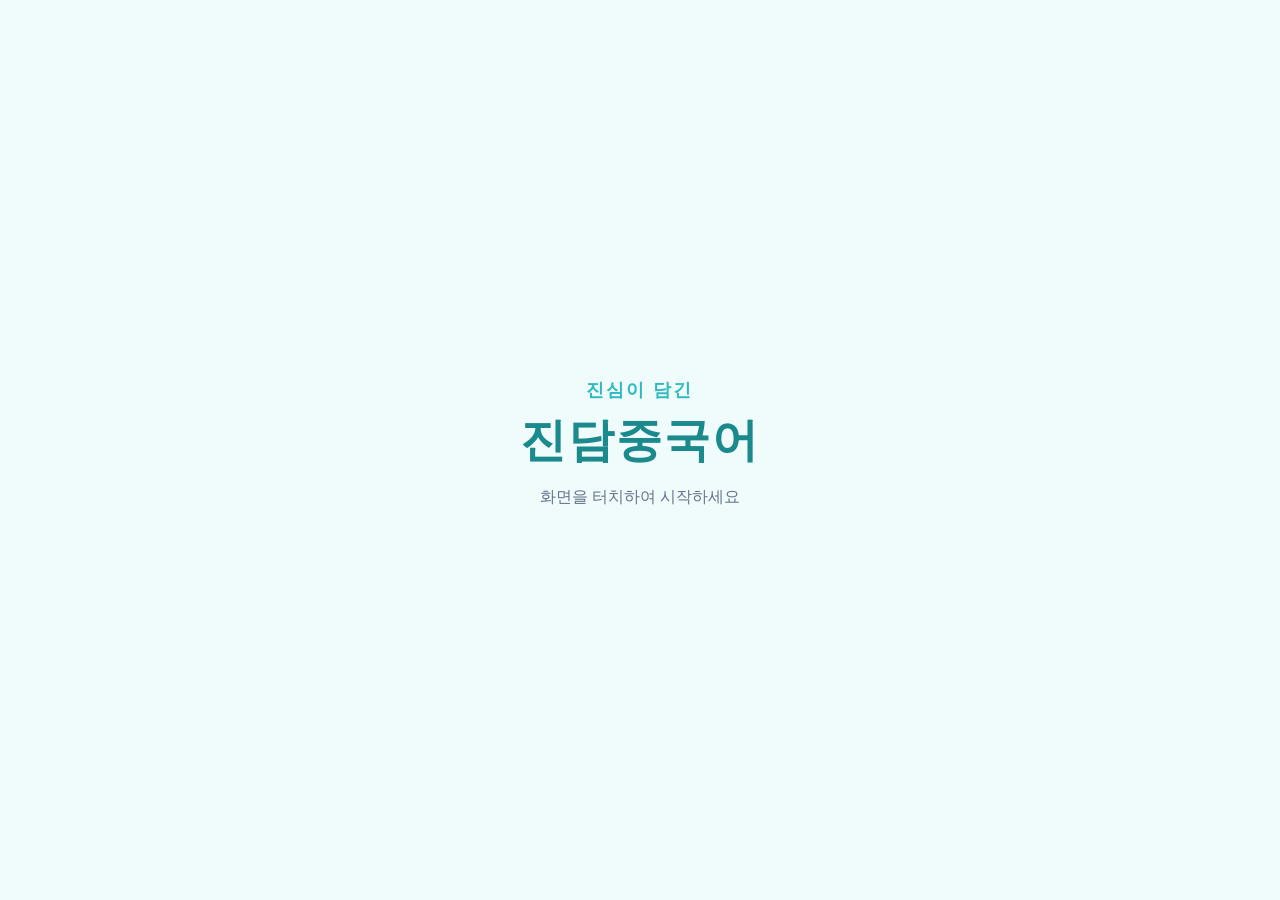
==== index.html @ cf874e17 "Update index.html" ====
<!doctype html>
<html lang="ko">
  <head>
    <meta charset="UTF-8" />
    <meta
      name="viewport"
      content="width=device-width, initial-scale=1.0, maximum-scale=1.0, user-scalable=no"
    />
    <title>진담중국어 - 중국어 덩어리 훈련 관용구</title>
    <link rel="stylesheet" href="style.css" />

    <script>
      (function () {
        const userAgent = navigator.userAgent.toLowerCase();
        if (
          userAgent.indexOf('kakaotalk') > -1 &&
          userAgent.indexOf('android') > -1
        ) {
          location.href =
            'kakaotalk://web/openExternal?url=' +
            encodeURIComponent(window.location.href);
        }
      })();
    </script>
  </head>
  <body>
    <audio id="bgm-lobby" src="lobby.mp3" loop></audio>

    <div id="popup-overlay" class="hidden"></div>

    <!-- 1. 기존 인트로 팝업 -->
    <div id="popup-intro" class="popup hidden">
      <div id="intro-page-1" class="popup-page active">
        <h2>👋 환영합니다!</h2>
        <div class="intro-scroll-content">
          <p>
            이 게임은 중국어를 더 쉽고 자연스럽게 말할 수 있도록 만들었습니다.
          </p>
          <p>
            <strong>'중국어 덩어리훈련'</strong>은 어순이 곧 어법인 중국어를
            덩어리째 익혀, 문장이 입에서 자연스럽게 나오도록 설계된 훈련입니다.
          </p>

          <h3 class="intro-sub">🎯 목표</h3>
          <p><strong>"중국어가 입에서 툭! 튀어나오게 만들기."</strong></p>
          <p>
            게임을 할 때는 버튼을 누를 때마다
            <strong>반드시 소리 내어 말해 주세요.</strong><br />눈으로만 보는
            것보다 직접 말할 때 효과가 훨씬 커집니다.
          </p>

          <h3 class="intro-sub">📅 추천 학습법</h3>
          <p>하루 10문장<br />10일 동안 총 100문장 반복 훈련</p>
          <p>
            단어가 아니라 덩어리로,<br />공부가 아니라 반복으로,<br />중국어가
            입에서 툭! 나옵니다.
          </p>

          <h3 class="intro-sub">💡 더 효과적으로 활용하려면</h3>
          <p>
            먼저 훈련 영상이나 훈련서로 학습한 뒤, 이 게임으로 반복 복습하면
            학습 효과가 더욱 높아집니다.
          </p>

          <div class="credits">
            🎥 훈련 영상 : 유튜브 〈중툭튀, 진담〉<br />
            📘 교재 : 덩어리로 중국어문장 만들기 훈련 조동사<br /><br />
            🌟 제작 : 진담중국어 전진아<br />
            🌟 개발 : Dukimi
          </div>
        </div>
        <div class="popup-actions-row">
          <span class="page-indicator">1 / 2</span>
          <button id="btn-next-intro" class="primary-btn small-btn">
            다음 ▶
          </button>
        </div>
      </div>

      <div id="intro-page-2" class="popup-page hidden">
        <h2>📢 업데이트 안내</h2>
        <div class="intro-scroll-content">
          <h3 class="intro-sub">✅ 녹음 기능이 추가되었습니다!</h3>
          <p>문장을 따라 말하고 직접 녹음하며 발음을 확인해 보세요.</p>

          <h3 class="intro-sub">📱 안드로이드(삼성) 기기 이용 안내</h3>
          <p>
            일부 안드로이드(삼성) 기기에서는 처음 재생되는 원어민 음성이
            일시적으로 느리게 들릴 수 있습니다.
          </p>
          <p>
            이는 기기에서 음성 엔진을 처음 불러오는 과정으로, 한두 번 재생한
            이후에는 정상 속도로 재생됩니다.<br />안심하고 계속 이용해 주세요.
            😊
          </p>

          <p class="closing-remark">
            즐거운 훈련 되세요! 💪<br />오늘도 중국어가 입에서 '툭!'
          </p>
        </div>
        <div class="popup-actions-row">
          <button id="btn-prev-intro" class="text-btn">◀ 이전</button>
          <span class="page-indicator">2 / 2</span>
          <button id="btn-close-intro" class="primary-btn small-btn">
            다음 ▶
          </button>
        </div>
      </div>
    </div>

    <!-- 1.5. 추가된 삼성 브라우저 경고 팝업 (테마 자동 맞춤형) -->
    <div id="popup-warning" class="popup hidden">
      <h2 style="color: var(--main-dark); margin-bottom: 20px">
        ⚠️ 삼성 갤럭시 필독!
      </h2>
      <div
        style="
          text-align: left;
          line-height: 1.6;
          color: var(--text-color);
          margin-bottom: 25px;
        "
      >
        <p style="margin-bottom: 15px">
          <strong>삼성 인터넷 브라우저</strong>로 접속 시 원어민 음성이
          한국어처럼 어색하게 들리는 현상이 있습니다.
        </p>
        <div
          style="
            background: var(--slot-bg);
            padding: 15px;
            border-radius: 10px;
            border: 2px dashed var(--main-color);
          "
        >
          <p style="margin: 0; color: var(--main-dark); font-weight: bold">
            💡 링크를 복사하여 구글 크롬(Chrome) 앱으로 열어주시면 맑고 깨끗한
            중국어 원어민 발음으로 바로 학습하실 수 있습니다! 😊
          </p>
                    <p style="margin: 0; color: var(--main-dark); font-weight: bold">
            💡 설정 -> 애플리케이션 -> 앱목록에서 Chrome을 찾아 클릭 -> 기본
            브라우저 앱 클릭 -> Chrome을 선택! 😊
          </p>
        </div>
      </div>
      <button id="btn-close-warning" class="primary-btn" style="width: 100%">
        확인하고 시작하기
      </button>
    </div>

    <div id="popup-success" class="popup hidden">
      <h2 class="success-title">정답입니다! 🎉</h2>
      <div class="completed-sentence-box">
        <p id="success-korean"></p>
        <p id="success-chinese"></p>
      </div>

      <div class="recorder-box">
        <p class="recorder-guide">
          마이크 버튼을 눌러 내 발음을 녹음해 보세요! (선택)
        </p>
        <div class="voice-btns">
          <button id="btn-record-voice" class="btn-voice">🎙️ 녹음하기</button>
          <button id="btn-play-my-voice" class="btn-voice" disabled>
            🎧 내 발음
          </button>
          <button id="btn-play-tts" class="btn-voice">🔊 원어민</button>
        </div>
      </div>

      <div class="popup-actions">
        <button id="btn-next-sentence" class="primary-btn">다음 문장</button>
      </div>
    </div>

    <div id="popup-review" class="popup hidden">
      <h2>오늘의 복습 📚</h2>
      <p class="subtitle">틀렸던 문장은 붉은색으로 표시됩니다.</p>
      <div id="review-list" class="review-container"></div>
      <button id="btn-return-lobby" class="primary-btn mt-20">
        로비로 돌아가기
      </button>
    </div>

    <div id="app">
      <section id="screen-intro" class="screen active">
        <div class="intro-content">
          <p class="pre-title">진심이 담긴</p>
          <h1 class="logo-title">진담중국어</h1>
          <p class="subtitle">화면을 터치하여 시작하세요</p>
        </div>
      </section>

      <section id="screen-lobby" class="screen">
        <div id="day-buttons" class="grid-container"></div>
      </section>

      <section id="screen-game" class="screen">
        <div class="top-nav">
          <button id="btn-ingame-lobby" class="text-btn">⬅ 로비로</button>
          <div class="timer-box">
            <span class="timer-icon">⏱️</span>
            <span id="timer">30</span>
          </div>
        </div>

        <div class="game-header">
          <div class="status-bar">
            <span id="level-indicator" class="badge">Level 1</span>
          </div>
          <div class="korean-box">
            <h2 id="korean-sentence">한국어 문장</h2>
          </div>
        </div>

        <div class="game-board">
          <div id="answer-slots" class="slots-container"></div>
        </div>

        <div class="game-controls">
          <div id="word-bank" class="words-container"></div>
        </div>
      </section>
    </div>

    <script src="data.js"></script>
    <script src="script.js"></script>
  </body>
</html>
---- style.css ----
/* --- 변수 설정 (관용구 시안/민트 블루 테마) --- */
:root {
  --main-color: #57d6d9; /* 메인 시안/민트 블루 */
  --main-dark: #1b8a8c; /* 글씨 가독성을 위한 짙은 청록색 */
  --bg-color: #f0fbfb; /* 아주 연한 민트빛 배경 */
  --text-color: #1e293b; /* 진한 슬레이트 그레이 */
  --card-bg: #ffffff; /* 카드 배경은 깔끔한 화이트 */
  --slot-bg: #d8f4f5; /* 빈 슬롯은 연한 시안색 */
}

* {
  box-sizing: border-box;
  margin: 0;
  padding: 0;
  font-family:
    'Pretendard',
    -apple-system,
    sans-serif;
  user-select: none;
  -webkit-tap-highlight-color: transparent;
}
body,
html {
  width: 100%;
  height: 100dvh;
  overflow: hidden;
  background-color: var(--bg-color);
  color: var(--text-color);
}
#app {
  width: 100%;
  height: 100%;
  position: relative;
}
.screen {
  display: none;
  width: 100%;
  height: 100%;
  flex-direction: column;
  align-items: center;
  justify-content: center;
}
.screen.active {
  display: flex;
}
.hidden {
  display: none !important;
}
.mt-20 {
  margin-top: 20px;
}

.logo-title {
  font-size: 46px;
  color: var(--main-dark);
  margin-bottom: 15px;
  letter-spacing: 2px;
  font-weight: 900;
}
.subtitle {
  color: #64748b;
  font-size: 16px;
  margin-bottom: 15px;
}
.primary-btn {
  padding: 14px 30px;
  font-size: 18px;
  background-color: var(--main-color);
  color: #fff;
  border: none;
  border-radius: 30px;
  font-weight: bold;
  box-shadow: 0 4px 10px rgba(87, 214, 217, 0.4); /* 그림자를 메인 색상(RGB: 87, 214, 217)에 맞춤 */
  cursor: pointer;
}

/* --- 팝업 --- */
#popup-overlay {
  position: fixed;
  top: 0;
  left: 0;
  width: 100%;
  height: 100%;
  background: rgba(0, 0, 0, 0.5);
  z-index: 100;
}
.popup {
  position: fixed;
  top: 50%;
  left: 50%;
  transform: translate(-50%, -50%);
  background: #fff;
  padding: 25px;
  border-radius: 20px;
  z-index: 101;
  text-align: center;
  width: 92%;
  max-width: 400px;
  box-shadow: 0 10px 30px rgba(0, 0, 0, 0.2);
}
.popup h2 {
  margin-bottom: 15px;
  color: var(--main-dark);
}
.popup p {
  font-size: 15px;
  line-height: 1.5;
  color: #475569;
}
.success-title {
  color: #0ea5e9 !important; /* 성공 팝업 타이틀을 맑은 청록색으로 */
}

/* 성공 팝업 내 문장 박스 */
.completed-sentence-box {
  background: var(--bg-color);
  padding: 15px;
  border-radius: 12px;
  margin: 15px 0;
}
#success-korean {
  font-size: 16px;
  color: #475569;
  margin-bottom: 8px;
  font-weight: bold;
}
#success-chinese {
  font-size: 26px;
  font-weight: 800;
  color: var(--text-color);
}

/* 녹음 버튼 영역 */
.recorder-box {
  margin-top: 15px;
  padding: 12px;
  background: #e0f7f8; /* 연한 시안색 */
  border-radius: 12px;
}
.recorder-guide {
  font-size: 12px !important;
  color: #64748b !important;
  margin-bottom: 10px;
}
/* --- 녹음 버튼 영역 모바일 핏 최적화 --- */
.voice-btns {
  display: flex;
  justify-content: center;
  gap: 8px;
  flex-wrap: wrap;
}

.btn-voice {
  padding: 8px 5px;
  font-size: 13px;
  font-weight: bold;
  border-radius: 20px;
  border: 2px solid var(--main-color);
  background: white;
  color: var(--text-color);
  cursor: pointer;
  transition: all 0.2s;
  white-space: nowrap;
  flex: 1 1 auto;
}

.btn-voice:disabled {
  opacity: 0.4;
  border-color: #cbd5e1;
  cursor: not-allowed;
}

.btn-voice.recording {
  background-color: #ef4444; /* 녹음 중 강조는 붉은색 유지 */
  color: white;
  border-color: #ef4444;
  animation: pulse 1s infinite;
}

/* --- 다음 문장 버튼 여백 띄우기 --- */
.popup-actions {
  margin-top: 25px;
  display: flex;
  justify-content: center;
}

/* 복습 리스트 (틀린 문제 강조 및 폰트 차별화) */
.review-container {
  max-height: 45vh;
  overflow-y: auto;
  text-align: left;
  margin: 15px 0;
  padding-right: 5px;
}
.review-item {
  background: var(--bg-color);
  padding: 15px;
  border-radius: 10px;
  margin-bottom: 10px;
  display: flex;
  justify-content: space-between;
  align-items: center;
  border: 2px solid transparent;
}
.review-item.mistake-highlight {
  border-color: #ef4444;
  background: #fef2f2;
} /* 틀린 문장 강조는 붉은색 유지 */
.review-text {
  flex: 1;
  padding-right: 10px;
}
.review-text .r-korean {
  font-size: 18px;
  color: #0f172a;
  font-weight: 800;
  margin-bottom: 6px;
}
.review-text .r-chinese {
  font-size: 16px;
  font-weight: 600;
  color: #64748b;
}
.icon-btn {
  width: 40px;
  height: 40px;
  font-size: 18px;
  background-color: var(--card-bg);
  border: 2px solid var(--main-color);
  border-radius: 50%;
  cursor: pointer;
  display: flex;
  align-items: center;
  justify-content: center;
}

/* --- 게임 UI --- */
.intro-content {
  text-align: center;
  animation: bounce-soft 2s infinite;
}
.grid-container {
  display: grid;
  grid-template-columns: repeat(2, 1fr);
  gap: 15px;
  width: 85%;
  max-width: 400px;
}
.grid-container button {
  padding: 18px 10px;
  font-size: 18px;
  border: 2px solid var(--main-color);
  border-radius: 12px;
  background-color: var(--card-bg);
  color: var(--main-dark);
  font-weight: 800;
  cursor: pointer;
}

#screen-game {
  padding: 20px;
  justify-content: flex-start;
}
/* 마지막 문장(보스) 강조 효과 (긴장감을 위해 붉은 톤 유지) */
#screen-game.is-final {
  background-color: #fef2f2;
}
#screen-game.is-final .korean-box {
  border-color: #ef4444;
  background-color: #fef2f2;
}
#screen-game.is-final #korean-sentence {
  color: #dc2626;
}

.top-nav {
  width: 100%;
  max-width: 500px;
  display: flex;
  justify-content: space-between;
  align-items: center;
  margin-bottom: 20px;
}
.text-btn {
  background: none;
  border: none;
  font-size: 16px;
  font-weight: bold;
  color: #64748b;
  text-decoration: underline;
  cursor: pointer;
}
.timer-box {
  font-size: 20px;
  font-weight: 900;
  color: #ef4444; /* 타이머는 눈에 띄게 붉은색 유지 */
  display: flex;
  align-items: center;
  gap: 5px;
}

.game-header {
  width: 100%;
  max-width: 500px;
  text-align: center;
  margin-bottom: 20px;
}
.status-bar {
  display: flex;
  justify-content: center;
  margin-bottom: 15px;
}
.badge {
  background-color: var(--main-color);
  color: #fff;
  padding: 6px 14px;
  border-radius: 20px;
  font-size: 14px;
  font-weight: 800;
}
.korean-box {
  background-color: var(--card-bg);
  border: 2px solid var(--main-color);
  border-radius: 16px;
  padding: 20px;
  box-shadow: 0 4px 10px rgba(87, 214, 217, 0.15); /* 그림자 톤 변경 */
  min-height: 80px;
  display: flex;
  align-items: center;
  justify-content: center;
}
#korean-sentence {
  font-size: 20px;
  font-weight: 700;
  line-height: 1.4;
  word-break: keep-all;
}

.game-board,
.game-controls {
  width: 100%;
  max-width: 500px;
}
.slots-container {
  display: flex;
  flex-wrap: wrap;
  gap: 8px;
  justify-content: center;
  min-height: 120px;
  padding: 20px;
  background: var(--slot-bg);
  border-radius: 16px;
  margin-bottom: 30px;
  border: 2px dashed #90e0e2; /* 점선도 부드러운 시안 톤으로 */
}
.words-container {
  display: flex;
  flex-wrap: wrap;
  gap: 12px;
  justify-content: center;
}
.word-card {
  display: flex;
  flex-direction: column;
  align-items: center;
  justify-content: center;
  padding: 10px 18px;
  background-color: var(--card-bg);
  border: 2px solid var(--main-color);
  border-radius: 12px;
  box-shadow: 0 4px 8px rgba(87, 214, 217, 0.2); /* 그림자 톤 변경 */
  cursor: pointer;
  transition: transform 0.1s;
  min-width: 70px;
}
.word-card:active {
  transform: scale(0.92);
}
.word-card.hidden {
  opacity: 0;
  pointer-events: none;
}
.word-card .pinyin {
  font-size: 14px;
  color: #64748b;
  margin-bottom: 4px;
  font-weight: 500;
}
.word-card .hanzi {
  font-size: 32px;
  color: var(--text-color);
  font-weight: 800;
}

/* 애니메이션 */
.shake-screen {
  animation: shake-hard 0.4s ease-in-out;
}
@keyframes shake-hard {
  0%,
  100% {
    transform: translateX(0);
  }
  20%,
  60% {
    transform: translateX(-10px);
  }
  40%,
  80% {
    transform: translateX(10px);
  }
}
@keyframes bounce-soft {
  0%,
  100% {
    transform: translateY(0);
  }
  50% {
    transform: translateY(-10px);
  }
}
@keyframes pulse {
  0% {
    opacity: 1;
  }
  50% {
    opacity: 0.6;
  }
  100% {
    opacity: 1;
  }
}

/* --- 인트로 로고 디자인 --- */
.pre-title {
  color: #2fbabf; /* 시안색보다 살짝 짙어서 눈에 잘 띄는 예쁜 청록색 */
  font-size: 18px;
  margin-bottom: 8px;
  font-weight: 600;
  letter-spacing: 2px;
}

/* --- 팝업 페이징 및 내용 레이아웃 --- */
.popup-page {
  display: none;
  flex-direction: column;
  height: 100%;
}
.popup-page.active {
  display: flex;
}

.intro-scroll-content {
  max-height: 55vh;
  overflow-y: auto;
  text-align: left;
  margin-bottom: 15px;
  padding-right: 8px;
  font-size: 15px;
  line-height: 1.6;
  color: #334155;
}
.intro-scroll-content p {
  margin-bottom: 12px;
}

.intro-sub {
  font-size: 17px;
  color: var(--main-dark);
  margin: 18px 0 8px 0;
  font-weight: 800;
}

.credits {
  background: var(--bg-color);
  padding: 12px;
  border-radius: 8px;
  font-size: 13px;
  line-height: 1.5;
  margin-top: 15px;
  border: 1px dashed var(--main-color);
}

.closing-remark {
  text-align: center;
  font-weight: bold;
  color: var(--main-dark);
  margin-top: 30px;
  font-size: 18px;
}

/* 팝업 하단 내비게이션 바 */
.popup-actions-row {
  display: flex;
  justify-content: space-between;
  align-items: center;
  margin-top: auto;
  padding-top: 15px;
  border-top: 1px solid #e2e8f0;
}
.page-indicator {
  font-size: 14px;
  color: #64748b;
  font-weight: bold;
  flex: 1;
  text-align: center;
}
.small-btn {
  padding: 10px 20px;
  font-size: 16px;
  margin: 0;
}
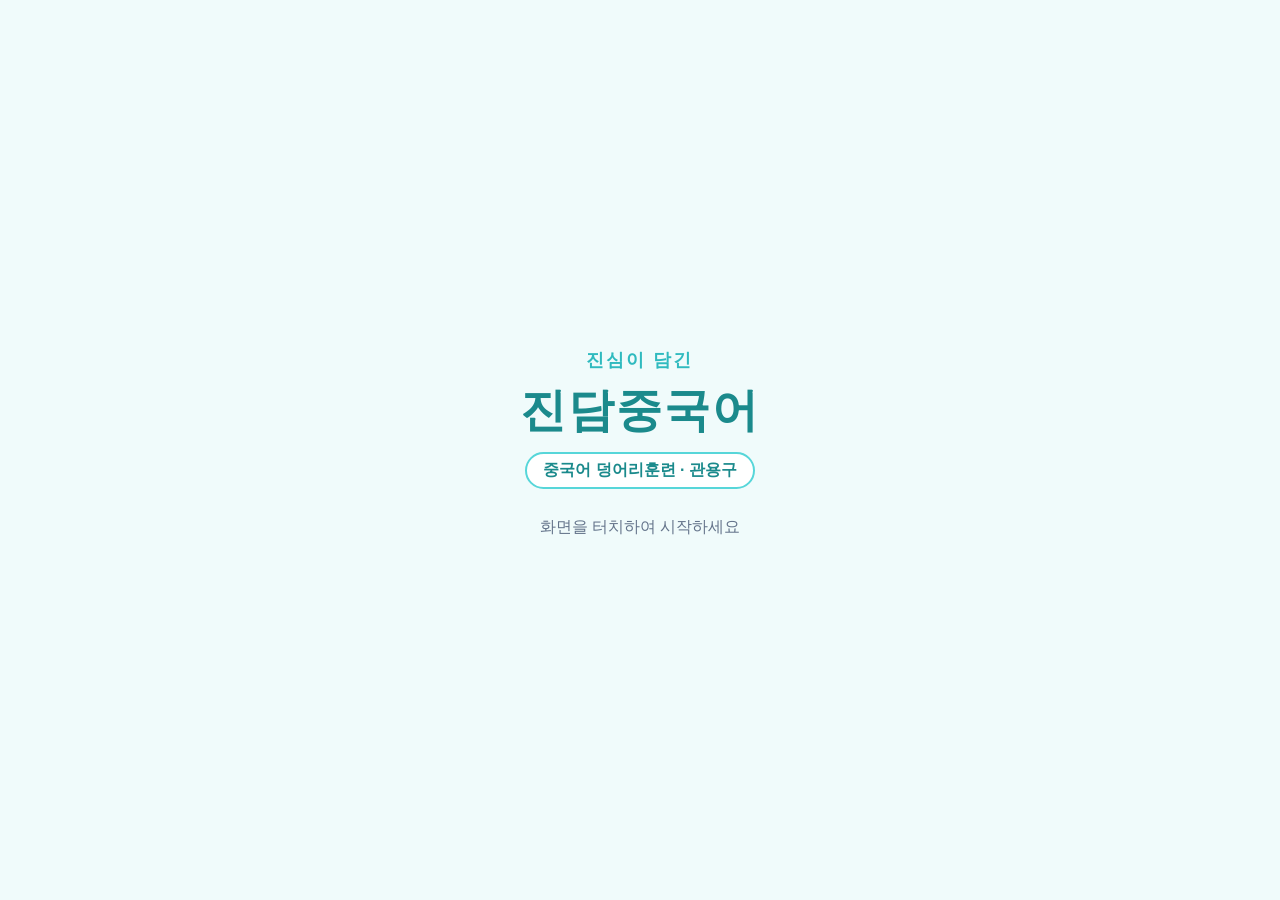
==== commit 9b019c82: "Add files via upload" ====
--- a/index.html
+++ b/index.html
@@ -4,18 +4,17 @@
     <meta charset="UTF-8" />
     <meta
       name="viewport"
-      content="width=device-width, initial-scale=1.0, maximum-scale=1.0, user-scalable=no"
+      content="width=device-width, initial-scale=1.0, maximum-scale=1.0, user-scalable=no, viewport-fit=cover"
     />
+    <meta name="theme-color" content="#57d6d9" />
     <title>진담중국어 - 중국어 덩어리 훈련 관용구</title>
     <link rel="stylesheet" href="style.css" />
 
     <script>
+      // 안드로이드 카카오톡 인앱 브라우저 → 외부 브라우저로 열기
       (function () {
-        const userAgent = navigator.userAgent.toLowerCase();
-        if (
-          userAgent.indexOf('kakaotalk') > -1 &&
-          userAgent.indexOf('android') > -1
-        ) {
+        const ua = navigator.userAgent.toLowerCase();
+        if (ua.indexOf('kakaotalk') > -1 && ua.indexOf('android') > -1) {
           location.href =
             'kakaotalk://web/openExternal?url=' +
             encodeURIComponent(window.location.href);
@@ -24,11 +23,11 @@
     </script>
   </head>
   <body>
-    <audio id="bgm-lobby" src="lobby.mp3" loop></audio>
+    <audio id="bgm-lobby" src="lobby.mp3" loop preload="auto"></audio>
 
     <div id="popup-overlay" class="hidden"></div>
 
-    <!-- 1. 기존 인트로 팝업 -->
+    <!-- 1. 게임 소개 팝업 -->
     <div id="popup-intro" class="popup hidden">
       <div id="intro-page-1" class="popup-page active">
         <h2>👋 환영합니다!</h2>
@@ -78,20 +77,37 @@
       </div>
 
       <div id="intro-page-2" class="popup-page hidden">
-        <h2>📢 업데이트 안내</h2>
+        <h2>📢 새로워진 기능</h2>
         <div class="intro-scroll-content">
-          <h3 class="intro-sub">✅ 녹음 기능이 추가되었습니다!</h3>
-          <p>문장을 따라 말하고 직접 녹음하며 발음을 확인해 보세요.</p>
-
-          <h3 class="intro-sub">📱 안드로이드(삼성) 기기 이용 안내</h3>
-          <p>
-            일부 안드로이드(삼성) 기기에서는 처음 재생되는 원어민 음성이
-            일시적으로 느리게 들릴 수 있습니다.
-          </p>
-          <p>
-            이는 기기에서 음성 엔진을 처음 불러오는 과정으로, 한두 번 재생한
-            이후에는 정상 속도로 재생됩니다.<br />안심하고 계속 이용해 주세요.
-            😊
+          <h3 class="intro-sub">💡 힌트 & 부분 정답</h3>
+          <p>
+            틀리면 맞게 놓은 카드는 그대로 남고, 틀린 카드만 돌아갑니다.
+            막히면 💡 힌트 버튼으로 다음 카드를 확인할 수 있어요.
+          </p>
+
+          <h3 class="intro-sub">⏰ 시간 초과</h3>
+          <p>시간이 지나면 다시 도전하거나 정답을 보고 넘어갈 수 있어요.</p>
+
+          <h3 class="intro-sub">📝 이어하기 & 별점</h3>
+          <p>
+            중간에 나가도 이 기기에서 이어서 할 수 있고, 주차별 최고 별점이
+            기록됩니다.
+          </p>
+
+          <h3 class="intro-sub">🔁 오답 다시 풀기 & 🗣️ 말하기 도전</h3>
+          <p>
+            한 주를 끝내면 틀린 문장만 다시 풀 수 있고, 한국어만 보고
+            중국어로 말해 보는 말하기 도전도 할 수 있어요.
+          </p>
+
+          <h3 class="intro-sub">🎙️ 녹음 & 🐢 느리게 듣기</h3>
+          <p>정답 화면에서 내 발음을 녹음하고, 원어민 음성 속도를 바꿀 수 있어요.</p>
+
+          <h3 class="intro-sub">📱 안드로이드 기기 이용 안내</h3>
+          <p>
+            일부 안드로이드 기기에서는 처음 재생되는 원어민 음성이 일시적으로
+            느리게 들릴 수 있습니다. 한두 번 재생한 이후에는 정상 속도로
+            재생됩니다.
           </p>
 
           <p class="closing-remark">
@@ -102,126 +118,238 @@
           <button id="btn-prev-intro" class="text-btn">◀ 이전</button>
           <span class="page-indicator">2 / 2</span>
           <button id="btn-close-intro" class="primary-btn small-btn">
-            다음 ▶
+            시작 ▶
           </button>
         </div>
       </div>
     </div>
 
-    <!-- 1.5. 추가된 삼성 브라우저 경고 팝업 (테마 자동 맞춤형) -->
+    <!-- 1.5. 삼성 인터넷 경고 팝업 (삼성 인터넷에서만 표시) -->
     <div id="popup-warning" class="popup hidden">
-      <h2 style="color: var(--main-dark); margin-bottom: 20px">
-        ⚠️ 삼성 갤럭시 필독!
-      </h2>
-      <div
-        style="
-          text-align: left;
-          line-height: 1.6;
-          color: var(--text-color);
-          margin-bottom: 25px;
-        "
-      >
-        <p style="margin-bottom: 15px">
-          <strong>삼성 인터넷 브라우저</strong>로 접속 시 원어민 음성이
+      <h2>⚠️ 삼성 인터넷 이용 안내</h2>
+      <div class="warning-body">
+        <p>
+          <strong>삼성 인터넷 브라우저</strong>에서는 원어민 음성이
           한국어처럼 어색하게 들리는 현상이 있습니다.
         </p>
-        <div
-          style="
-            background: var(--slot-bg);
-            padding: 15px;
-            border-radius: 10px;
-            border: 2px dashed var(--main-color);
-          "
-        >
-          <p style="margin: 0; color: var(--main-dark); font-weight: bold">
-            💡 링크를 복사하여 구글 크롬(Chrome) 앱으로 열어주시면 맑고 깨끗한
-            중국어 원어민 발음으로 바로 학습하실 수 있습니다! 😊
-          </p>
-                    <p style="margin: 0; color: var(--main-dark); font-weight: bold">
-            💡 설정 -> 애플리케이션 -> 앱목록에서 Chrome을 찾아 클릭 -> 기본
-            브라우저 앱 클릭 -> Chrome을 선택! 😊
-          </p>
-        </div>
-      </div>
-      <button id="btn-close-warning" class="primary-btn" style="width: 100%">
+        <div class="warning-tip">
+          <p>
+            💡 링크를 복사하여 <strong>구글 크롬(Chrome)</strong> 앱으로
+            열어주시면 깨끗한 중국어 원어민 발음으로 학습하실 수 있습니다! 😊
+          </p>
+          <p>
+            💡 설정 → 애플리케이션 → 앱 목록에서 Chrome 선택 → 기본 브라우저
+            앱 → Chrome 선택
+          </p>
+        </div>
+      </div>
+      <button id="btn-copy-link" class="secondary-btn full-btn">
+        🔗 링크 복사하기
+      </button>
+      <button id="btn-close-warning" class="primary-btn full-btn mt-10">
         확인하고 시작하기
       </button>
     </div>
 
+    <!-- 2. 이어하기 선택 팝업 -->
+    <div id="popup-resume" class="popup hidden">
+      <h2 id="resume-title">WEEK 1</h2>
+      <p id="resume-desc">지난번에 하던 곳부터 이어서 할까요?</p>
+      <div class="stack-btns">
+        <button id="btn-resume-continue" class="primary-btn full-btn">
+          ▶ 이어하기
+        </button>
+        <button id="btn-resume-restart" class="secondary-btn full-btn">
+          🔄 처음부터
+        </button>
+        <button id="btn-resume-cancel" class="text-btn">취소</button>
+      </div>
+    </div>
+
+    <!-- 3. 시간 초과 팝업 -->
+    <div id="popup-timeout" class="popup hidden">
+      <h2 class="timeout-title">⏰ 시간 초과!</h2>
+      <p>천천히 다시 도전해 볼까요?</p>
+      <div class="stack-btns">
+        <button id="btn-timeout-retry" class="primary-btn full-btn">
+          🔁 다시 도전
+        </button>
+        <button id="btn-timeout-answer" class="secondary-btn full-btn">
+          👀 정답 보고 넘어가기
+        </button>
+      </div>
+    </div>
+
+    <!-- 4. 정답 팝업 -->
     <div id="popup-success" class="popup hidden">
-      <h2 class="success-title">정답입니다! 🎉</h2>
+      <h2 id="success-title" class="success-title">정답입니다! 🎉</h2>
       <div class="completed-sentence-box">
         <p id="success-korean"></p>
         <p id="success-chinese"></p>
-      </div>
-
-      <div class="recorder-box">
-        <p class="recorder-guide">
-          마이크 버튼을 눌러 내 발음을 녹음해 보세요! (선택)
-        </p>
+        <p id="success-pinyin"></p>
+      </div>
+
+      <p class="speak-guide">🗣️ 원어민 음성을 듣고 <strong>소리 내어 3번</strong> 말해 보세요!</p>
+
+      <div class="voice-btns">
+        <button id="btn-play-tts" class="btn-voice">🔊 원어민</button>
+        <button id="btn-tts-rate" class="btn-voice rate-btn">🐢 느리게</button>
+      </div>
+
+      <div id="recorder-box" class="recorder-box">
+        <p class="recorder-guide">내 발음을 녹음해서 비교해 보세요! (선택)</p>
         <div class="voice-btns">
           <button id="btn-record-voice" class="btn-voice">🎙️ 녹음하기</button>
           <button id="btn-play-my-voice" class="btn-voice" disabled>
             🎧 내 발음
           </button>
-          <button id="btn-play-tts" class="btn-voice">🔊 원어민</button>
         </div>
       </div>
 
       <div class="popup-actions">
-        <button id="btn-next-sentence" class="primary-btn">다음 문장</button>
-      </div>
-    </div>
-
-    <div id="popup-review" class="popup hidden">
-      <h2>오늘의 복습 📚</h2>
-      <p class="subtitle">틀렸던 문장은 붉은색으로 표시됩니다.</p>
+        <button id="btn-next-sentence" class="primary-btn">다음 문장 ▶</button>
+      </div>
+    </div>
+
+    <!-- 5. 복습(결과) 팝업 -->
+    <div id="popup-review" class="popup popup-tall hidden">
+      <h2 id="review-title">오늘의 복습 📚</h2>
+      <div id="review-stars" class="review-stars"></div>
+      <div id="review-stats" class="review-stats"></div>
+      <p class="subtitle small">틀렸거나 힌트를 쓴 문장은 붉은색으로 표시됩니다.</p>
       <div id="review-list" class="review-container"></div>
-      <button id="btn-return-lobby" class="primary-btn mt-20">
-        로비로 돌아가기
-      </button>
+      <div class="stack-btns">
+        <button id="btn-retry-mistakes" class="primary-btn full-btn">
+          🔁 틀린 문장만 다시 풀기
+        </button>
+        <button id="btn-speak-challenge" class="secondary-btn full-btn">
+          🗣️ 말하기 도전
+        </button>
+        <button id="btn-return-lobby" class="text-btn">로비로 돌아가기</button>
+      </div>
+    </div>
+
+    <!-- 6. 로비로 나가기 확인 팝업 -->
+    <div id="popup-exit" class="popup hidden">
+      <h2>로비로 나갈까요?</h2>
+      <p id="exit-desc">지금까지 한 곳은 저장되어 다음에 이어서 할 수 있어요.</p>
+      <div class="stack-btns">
+        <button id="btn-exit-confirm" class="primary-btn full-btn">나가기</button>
+        <button id="btn-exit-cancel" class="secondary-btn full-btn">계속하기</button>
+      </div>
     </div>
 
     <div id="app">
+      <!-- 인트로 -->
       <section id="screen-intro" class="screen active">
         <div class="intro-content">
           <p class="pre-title">진심이 담긴</p>
           <h1 class="logo-title">진담중국어</h1>
-          <p class="subtitle">화면을 터치하여 시작하세요</p>
+          <p class="intro-course">중국어 덩어리훈련 · 관용구</p>
+          <p class="subtitle blink">화면을 터치하여 시작하세요</p>
         </div>
       </section>
 
+      <!-- 로비 -->
       <section id="screen-lobby" class="screen">
-        <div id="day-buttons" class="grid-container"></div>
+        <div class="lobby-wrap">
+          <header class="lobby-header">
+            <p class="pre-title small">진담중국어 덩어리훈련</p>
+            <h1 class="lobby-title">관용구</h1>
+          </header>
+          <div id="day-buttons" class="grid-container"></div>
+          <div class="lobby-settings">
+            <button id="btn-toggle-bgm" class="chip-btn">🎵 배경음 ON</button>
+            <button id="btn-toggle-pinyin-lobby" class="chip-btn">병음 ON</button>
+            <button id="btn-open-intro" class="chip-btn">ⓘ 게임 소개</button>
+          </div>
+        </div>
       </section>
 
+      <!-- 게임 -->
       <section id="screen-game" class="screen">
-        <div class="top-nav">
-          <button id="btn-ingame-lobby" class="text-btn">⬅ 로비로</button>
-          <div class="timer-box">
-            <span class="timer-icon">⏱️</span>
-            <span id="timer">30</span>
-          </div>
-        </div>
-
-        <div class="game-header">
-          <div class="status-bar">
-            <span id="level-indicator" class="badge">Level 1</span>
-          </div>
-          <div class="korean-box">
-            <h2 id="korean-sentence">한국어 문장</h2>
-          </div>
-        </div>
-
-        <div class="game-board">
-          <div id="answer-slots" class="slots-container"></div>
-        </div>
-
-        <div class="game-controls">
-          <div id="word-bank" class="words-container"></div>
+        <div class="game-inner">
+          <div class="top-nav">
+            <button id="btn-ingame-lobby" class="text-btn">⬅ 로비로</button>
+            <span id="progress-text" class="progress-text">1 / 50</span>
+            <div class="timer-box">
+              <span class="timer-icon">⏱️</span>
+              <span id="timer">30</span>
+            </div>
+          </div>
+          <div class="progress-track">
+            <div id="progress-fill" class="progress-fill"></div>
+          </div>
+
+          <div class="game-header">
+            <div class="status-bar">
+              <span id="level-indicator" class="badge">표현 1 · 1/4단계</span>
+              <span id="final-badge" class="badge badge-final hidden">🔥 완성 문장</span>
+              <span id="retry-badge" class="badge badge-retry hidden">🔁 오답 복습</span>
+            </div>
+            <div class="korean-box">
+              <h2 id="korean-sentence">한국어 문장</h2>
+            </div>
+            <div class="timer-track">
+              <div id="timer-fill" class="timer-fill"></div>
+            </div>
+          </div>
+
+          <div class="game-board">
+            <div id="answer-slots" class="slots-container">
+              <span class="slots-placeholder">카드를 순서대로 눌러 문장을 완성하세요</span>
+            </div>
+          </div>
+
+          <div class="game-controls">
+            <div id="word-bank" class="words-container"></div>
+          </div>
+
+          <div class="game-tools">
+            <button id="btn-hint" class="tool-btn">💡 힌트</button>
+            <button id="btn-clear" class="tool-btn">↺ 다시 놓기</button>
+            <button id="btn-toggle-pinyin" class="tool-btn">병음 ON</button>
+          </div>
         </div>
       </section>
-    </div>
+
+      <!-- 말하기 도전 -->
+      <section id="screen-speak" class="screen">
+        <div class="game-inner">
+          <div class="top-nav">
+            <button id="btn-speak-back" class="text-btn">⬅ 로비로</button>
+            <span id="speak-progress" class="progress-text">1 / 10</span>
+            <span class="speak-label">🗣️ 말하기 도전</span>
+          </div>
+          <div class="progress-track">
+            <div id="speak-progress-fill" class="progress-fill"></div>
+          </div>
+
+          <p class="speak-instruction">한국어를 보고 <strong>중국어로 먼저 소리 내어</strong> 말한 뒤 정답을 확인하세요.</p>
+
+          <div class="speak-card">
+            <p id="speak-korean" class="speak-korean"></p>
+            <div id="speak-answer" class="speak-answer hidden">
+              <p id="speak-chinese" class="speak-chinese"></p>
+              <p id="speak-pinyin" class="speak-pinyin"></p>
+            </div>
+          </div>
+
+          <div class="speak-actions">
+            <button id="btn-speak-reveal" class="primary-btn full-btn">👀 정답 확인</button>
+            <div id="speak-after" class="speak-after hidden">
+              <button id="btn-speak-tts" class="btn-voice">🔊 다시 듣기</button>
+              <div class="self-check">
+                <button id="btn-speak-again" class="secondary-btn">😅 다시 볼래요</button>
+                <button id="btn-speak-ok" class="primary-btn">😎 말했어요!</button>
+              </div>
+            </div>
+          </div>
+        </div>
+      </section>
+    </div>
+
+    <div id="toast" class="toast hidden"></div>
 
     <script src="data.js"></script>
     <script src="script.js"></script>
--- a/style.css
+++ b/style.css
@@ -2,10 +2,19 @@
 :root {
   --main-color: #57d6d9; /* 메인 시안/민트 블루 */
   --main-dark: #1b8a8c; /* 글씨 가독성을 위한 짙은 청록색 */
+  --main-deep: #2fbabf;
   --bg-color: #f0fbfb; /* 아주 연한 민트빛 배경 */
-  --text-color: #1e293b; /* 진한 슬레이트 그레이 */
-  --card-bg: #ffffff; /* 카드 배경은 깔끔한 화이트 */
-  --slot-bg: #d8f4f5; /* 빈 슬롯은 연한 시안색 */
+  --text-color: #1e293b;
+  --sub-text: #64748b;
+  --card-bg: #ffffff;
+  --slot-bg: #d8f4f5;
+  --ok: #10b981;
+  --ok-bg: #ecfdf5;
+  --bad: #ef4444;
+  --bad-bg: #fef2f2;
+  --star: #f5b700;
+  --safe-top: env(safe-area-inset-top, 0px);
+  --safe-bottom: env(safe-area-inset-bottom, 0px);
 }
 
 * {
@@ -15,17 +24,29 @@
   font-family:
     'Pretendard',
     -apple-system,
+    BlinkMacSystemFont,
+    'Apple SD Gothic Neo',
+    'Noto Sans KR',
+    'PingFang SC',
+    'Noto Sans SC',
     sans-serif;
   user-select: none;
+  -webkit-user-select: none;
   -webkit-tap-highlight-color: transparent;
 }
 body,
 html {
   width: 100%;
+  height: 100%;
   height: 100dvh;
   overflow: hidden;
   background-color: var(--bg-color);
   color: var(--text-color);
+  overscroll-behavior: none;
+}
+button {
+  font-family: inherit;
+  touch-action: manipulation;
 }
 #app {
   width: 100%;
@@ -46,22 +67,55 @@
 .hidden {
   display: none !important;
 }
-.mt-20 {
-  margin-top: 20px;
-}
-
+.mt-10 {
+  margin-top: 10px;
+}
+
+/* --- 타이포 --- */
+.pre-title {
+  color: var(--main-deep);
+  font-size: 18px;
+  margin-bottom: 8px;
+  font-weight: 600;
+  letter-spacing: 2px;
+}
+.pre-title.small {
+  font-size: 13px;
+  margin-bottom: 2px;
+  letter-spacing: 1px;
+}
 .logo-title {
   font-size: 46px;
   color: var(--main-dark);
-  margin-bottom: 15px;
+  margin-bottom: 10px;
   letter-spacing: 2px;
   font-weight: 900;
 }
+.intro-course {
+  font-size: 16px;
+  font-weight: 700;
+  color: var(--main-dark);
+  background: #fff;
+  border: 2px solid var(--main-color);
+  border-radius: 20px;
+  padding: 6px 16px;
+  display: inline-block;
+  margin-bottom: 28px;
+}
 .subtitle {
-  color: #64748b;
+  color: var(--sub-text);
   font-size: 16px;
   margin-bottom: 15px;
 }
+.subtitle.small {
+  font-size: 12px;
+  margin-bottom: 8px;
+}
+.blink {
+  animation: blink 1.6s ease-in-out infinite;
+}
+
+/* --- 버튼 --- */
 .primary-btn {
   padding: 14px 30px;
   font-size: 18px;
@@ -70,18 +124,56 @@
   border: none;
   border-radius: 30px;
   font-weight: bold;
-  box-shadow: 0 4px 10px rgba(87, 214, 217, 0.4); /* 그림자를 메인 색상(RGB: 87, 214, 217)에 맞춤 */
+  box-shadow: 0 4px 10px rgba(87, 214, 217, 0.4);
   cursor: pointer;
+  transition: transform 0.1s;
+}
+.primary-btn:active,
+.secondary-btn:active {
+  transform: scale(0.96);
+}
+.secondary-btn {
+  padding: 13px 24px;
+  font-size: 16px;
+  background: #fff;
+  color: var(--main-dark);
+  border: 2px solid var(--main-color);
+  border-radius: 30px;
+  font-weight: bold;
+  cursor: pointer;
+  transition: transform 0.1s;
+}
+.full-btn {
+  width: 100%;
+}
+.small-btn {
+  padding: 10px 20px;
+  font-size: 16px;
+  margin: 0;
+}
+.text-btn {
+  background: none;
+  border: none;
+  font-size: 15px;
+  font-weight: bold;
+  color: var(--sub-text);
+  text-decoration: underline;
+  cursor: pointer;
+  padding: 6px 4px;
+}
+.stack-btns {
+  display: flex;
+  flex-direction: column;
+  align-items: center;
+  gap: 10px;
+  margin-top: 18px;
 }
 
 /* --- 팝업 --- */
 #popup-overlay {
   position: fixed;
-  top: 0;
-  left: 0;
-  width: 100%;
-  height: 100%;
-  background: rgba(0, 0, 0, 0.5);
+  inset: 0;
+  background: rgba(15, 23, 42, 0.5);
   z-index: 100;
 }
 .popup {
@@ -90,17 +182,25 @@
   left: 50%;
   transform: translate(-50%, -50%);
   background: #fff;
-  padding: 25px;
+  padding: 24px 22px;
   border-radius: 20px;
   z-index: 101;
   text-align: center;
   width: 92%;
   max-width: 400px;
+  max-height: calc(100dvh - 32px);
+  overflow-y: auto;
   box-shadow: 0 10px 30px rgba(0, 0, 0, 0.2);
+  animation: pop-in 0.22s ease-out;
+}
+.popup-tall {
+  display: flex;
+  flex-direction: column;
 }
 .popup h2 {
-  margin-bottom: 15px;
-  color: var(--main-dark);
+  margin-bottom: 12px;
+  color: var(--main-dark);
+  font-size: 22px;
 }
 .popup p {
   font-size: 15px;
@@ -108,51 +208,69 @@
   color: #475569;
 }
 .success-title {
-  color: #0ea5e9 !important; /* 성공 팝업 타이틀을 맑은 청록색으로 */
-}
-
-/* 성공 팝업 내 문장 박스 */
+  color: #0ea5e9 !important;
+}
+.success-title.revealed {
+  color: #f59e0b !important;
+}
+.timeout-title {
+  color: var(--bad) !important;
+}
+
 .completed-sentence-box {
   background: var(--bg-color);
   padding: 15px;
   border-radius: 12px;
-  margin: 15px 0;
+  margin: 12px 0;
 }
 #success-korean {
-  font-size: 16px;
+  font-size: 15px;
   color: #475569;
   margin-bottom: 8px;
   font-weight: bold;
+  word-break: keep-all;
 }
 #success-chinese {
   font-size: 26px;
   font-weight: 800;
   color: var(--text-color);
-}
-
-/* 녹음 버튼 영역 */
+  line-height: 1.3;
+  user-select: text;
+  -webkit-user-select: text;
+}
+#success-pinyin {
+  font-size: 15px;
+  color: var(--main-dark);
+  margin-top: 6px;
+  font-weight: 600;
+}
+.speak-guide {
+  font-size: 14px !important;
+  margin-bottom: 10px;
+  color: var(--text-color) !important;
+}
+
+/* 음성/녹음 버튼 */
 .recorder-box {
-  margin-top: 15px;
+  margin-top: 12px;
   padding: 12px;
-  background: #e0f7f8; /* 연한 시안색 */
+  background: #e0f7f8;
   border-radius: 12px;
 }
 .recorder-guide {
   font-size: 12px !important;
-  color: #64748b !important;
-  margin-bottom: 10px;
-}
-/* --- 녹음 버튼 영역 모바일 핏 최적화 --- */
+  color: var(--sub-text) !important;
+  margin-bottom: 8px;
+}
 .voice-btns {
   display: flex;
   justify-content: center;
   gap: 8px;
   flex-wrap: wrap;
 }
-
 .btn-voice {
-  padding: 8px 5px;
-  font-size: 13px;
+  padding: 9px 12px;
+  font-size: 14px;
   font-weight: bold;
   border-radius: 20px;
   border: 2px solid var(--main-color);
@@ -161,69 +279,137 @@
   cursor: pointer;
   transition: all 0.2s;
   white-space: nowrap;
-  flex: 1 1 auto;
-}
-
+  flex: 1 1 0;
+  min-width: 0;
+  max-width: 160px;
+}
 .btn-voice:disabled {
   opacity: 0.4;
   border-color: #cbd5e1;
   cursor: not-allowed;
 }
-
 .btn-voice.recording {
-  background-color: #ef4444; /* 녹음 중 강조는 붉은색 유지 */
+  background-color: var(--bad);
   color: white;
-  border-color: #ef4444;
+  border-color: var(--bad);
   animation: pulse 1s infinite;
 }
-
-/* --- 다음 문장 버튼 여백 띄우기 --- */
+.btn-voice.playing {
+  background: var(--main-color);
+  color: #fff;
+}
 .popup-actions {
-  margin-top: 25px;
-  display: flex;
-  justify-content: center;
-}
-
-/* 복습 리스트 (틀린 문제 강조 및 폰트 차별화) */
+  margin-top: 20px;
+  display: flex;
+  justify-content: center;
+}
+
+/* 경고 팝업 */
+.warning-body {
+  text-align: left;
+  line-height: 1.6;
+  margin-bottom: 18px;
+}
+.warning-body > p {
+  margin-bottom: 12px;
+}
+.warning-tip {
+  background: var(--slot-bg);
+  padding: 14px;
+  border-radius: 10px;
+  border: 2px dashed var(--main-color);
+}
+.warning-tip p {
+  color: var(--main-dark) !important;
+  font-weight: bold;
+  font-size: 14px !important;
+}
+.warning-tip p + p {
+  margin-top: 8px;
+}
+
+/* 복습 팝업 */
+.review-stars {
+  font-size: 36px;
+  letter-spacing: 4px;
+  margin-bottom: 4px;
+}
+.review-stars .off {
+  color: #e2e8f0;
+}
+.review-stars .on {
+  color: var(--star);
+  display: inline-block;
+  animation: star-pop 0.4s ease-out both;
+}
+.review-stats {
+  display: flex;
+  justify-content: center;
+  gap: 8px;
+  margin-bottom: 10px;
+  flex-wrap: wrap;
+}
+.stat-chip {
+  font-size: 13px;
+  font-weight: 700;
+  padding: 4px 10px;
+  border-radius: 14px;
+  background: var(--bg-color);
+  color: var(--main-dark);
+}
+.stat-chip.bad {
+  background: var(--bad-bg);
+  color: var(--bad);
+}
 .review-container {
-  max-height: 45vh;
+  flex: 1 1 auto;
+  min-height: 80px;
+  max-height: 38vh;
   overflow-y: auto;
   text-align: left;
-  margin: 15px 0;
-  padding-right: 5px;
+  margin: 6px 0;
+  padding-right: 4px;
+  -webkit-overflow-scrolling: touch;
 }
 .review-item {
   background: var(--bg-color);
-  padding: 15px;
+  padding: 12px 14px;
   border-radius: 10px;
-  margin-bottom: 10px;
+  margin-bottom: 8px;
   display: flex;
   justify-content: space-between;
   align-items: center;
   border: 2px solid transparent;
 }
 .review-item.mistake-highlight {
-  border-color: #ef4444;
-  background: #fef2f2;
-} /* 틀린 문장 강조는 붉은색 유지 */
+  border-color: var(--bad);
+  background: var(--bad-bg);
+}
 .review-text {
   flex: 1;
   padding-right: 10px;
 }
 .review-text .r-korean {
-  font-size: 18px;
+  font-size: 15px;
   color: #0f172a;
   font-weight: 800;
-  margin-bottom: 6px;
+  margin-bottom: 4px;
+  word-break: keep-all;
 }
 .review-text .r-chinese {
-  font-size: 16px;
-  font-weight: 600;
-  color: #64748b;
+  font-size: 17px;
+  font-weight: 700;
+  color: #334155;
+}
+.review-text .r-pinyin {
+  font-size: 12px;
+  color: var(--sub-text);
+  margin-top: 2px;
 }
 .icon-btn {
   width: 40px;
   height: 40px;
+  flex-shrink: 0;
   font-size: 18px;
   background-color: var(--card-bg);
   border: 2px solid var(--main-color);
@@ -234,40 +420,134 @@
   justify-content: center;
 }
 
-/* --- 게임 UI --- */
+/* --- 인트로 & 로비 --- */
+#screen-intro {
+  cursor: pointer;
+}
 .intro-content {
   text-align: center;
   animation: bounce-soft 2s infinite;
 }
+.lobby-wrap {
+  width: 100%;
+  max-width: 440px;
+  height: 100%;
+  overflow-y: auto;
+  padding: calc(24px + var(--safe-top)) 20px calc(24px + var(--safe-bottom));
+  display: flex;
+  flex-direction: column;
+  justify-content: center;
+}
+.lobby-header {
+  text-align: center;
+  margin-bottom: 22px;
+}
+.lobby-title {
+  font-size: 34px;
+  font-weight: 900;
+  color: var(--main-dark);
+  letter-spacing: 2px;
+}
 .grid-container {
   display: grid;
   grid-template-columns: repeat(2, 1fr);
-  gap: 15px;
-  width: 85%;
-  max-width: 400px;
-}
-.grid-container button {
-  padding: 18px 10px;
-  font-size: 18px;
+  gap: 14px;
+  width: 100%;
+}
+.week-btn {
+  position: relative;
+  padding: 16px 10px 14px;
   border: 2px solid var(--main-color);
-  border-radius: 12px;
+  border-radius: 16px;
   background-color: var(--card-bg);
   color: var(--main-dark);
+  cursor: pointer;
+  box-shadow: 0 4px 0 var(--main-color);
+  transition: transform 0.1s, box-shadow 0.1s;
+  display: flex;
+  flex-direction: column;
+  align-items: center;
+  gap: 4px;
+}
+.week-btn:active {
+  transform: translateY(4px);
+  box-shadow: 0 0 0 var(--main-color);
+}
+.week-btn .w-name {
+  font-size: 20px;
+  font-weight: 900;
+}
+.week-btn .w-count {
+  font-size: 12px;
+  color: var(--sub-text);
+  font-weight: 600;
+}
+.week-btn .w-stars {
+  font-size: 16px;
+  letter-spacing: 2px;
+  color: #e2e8f0;
+}
+.week-btn .w-stars .on {
+  color: var(--star);
+}
+.week-btn .w-resume {
+  position: absolute;
+  top: -9px;
+  right: -6px;
+  background: #f59e0b;
+  color: #fff;
+  font-size: 11px;
   font-weight: 800;
+  padding: 3px 8px;
+  border-radius: 10px;
+}
+.week-btn.cleared {
+  background: linear-gradient(180deg, #fff 0%, #e8fbfb 100%);
+}
+.lobby-settings {
+  display: flex;
+  justify-content: center;
+  gap: 8px;
+  margin-top: 26px;
+  flex-wrap: wrap;
+}
+.chip-btn {
+  background: #fff;
+  border: 1.5px solid #cbd5e1;
+  color: #475569;
+  font-size: 13px;
+  font-weight: 700;
+  padding: 7px 12px;
+  border-radius: 16px;
   cursor: pointer;
 }
-
-#screen-game {
-  padding: 20px;
+.chip-btn.off {
+  color: #94a3b8;
+  background: #f1f5f9;
+}
+
+/* --- 게임 화면 --- */
+#screen-game,
+#screen-speak {
   justify-content: flex-start;
-}
-/* 마지막 문장(보스) 강조 효과 (긴장감을 위해 붉은 톤 유지) */
+  transition: background-color 0.3s;
+}
+.game-inner {
+  width: 100%;
+  max-width: 500px;
+  height: 100%;
+  overflow-y: auto;
+  -webkit-overflow-scrolling: touch;
+  padding: calc(12px + var(--safe-top)) 16px calc(20px + var(--safe-bottom));
+  display: flex;
+  flex-direction: column;
+}
 #screen-game.is-final {
   background-color: #fef2f2;
 }
 #screen-game.is-final .korean-box {
-  border-color: #ef4444;
-  background-color: #fef2f2;
+  border-color: var(--bad);
+  background-color: #fff;
 }
 #screen-game.is-final #korean-sentence {
   color: #dc2626;
@@ -275,172 +555,324 @@
 
 .top-nav {
   width: 100%;
-  max-width: 500px;
   display: flex;
   justify-content: space-between;
   align-items: center;
-  margin-bottom: 20px;
-}
-.text-btn {
-  background: none;
-  border: none;
-  font-size: 16px;
-  font-weight: bold;
-  color: #64748b;
-  text-decoration: underline;
-  cursor: pointer;
+  margin-bottom: 8px;
+}
+.progress-text {
+  font-size: 14px;
+  font-weight: 800;
+  color: var(--main-dark);
+}
+.progress-track,
+.timer-track {
+  width: 100%;
+  height: 8px;
+  background: #dbeff0;
+  border-radius: 6px;
+  overflow: hidden;
+  margin-bottom: 14px;
+}
+.progress-fill {
+  height: 100%;
+  width: 0%;
+  background: var(--main-color);
+  border-radius: 6px;
+  transition: width 0.4s ease;
+}
+.timer-track {
+  height: 5px;
+  margin: 10px 0 0;
+  background: #eef2f5;
+}
+.timer-fill {
+  height: 100%;
+  width: 100%;
+  background: #94d9a8;
+  transition: width 1s linear, background-color 0.3s;
+}
+.timer-fill.warn {
+  background: #f59e0b;
+}
+.timer-fill.danger {
+  background: var(--bad);
 }
 .timer-box {
-  font-size: 20px;
+  font-size: 19px;
   font-weight: 900;
-  color: #ef4444; /* 타이머는 눈에 띄게 붉은색 유지 */
-  display: flex;
-  align-items: center;
-  gap: 5px;
+  color: var(--bad);
+  display: flex;
+  align-items: center;
+  gap: 4px;
+  min-width: 56px;
+  justify-content: flex-end;
+}
+.timer-box.danger {
+  animation: pulse 0.8s infinite;
 }
 
 .game-header {
   width: 100%;
-  max-width: 500px;
   text-align: center;
-  margin-bottom: 20px;
+  margin-bottom: 14px;
 }
 .status-bar {
   display: flex;
   justify-content: center;
-  margin-bottom: 15px;
+  gap: 6px;
+  margin-bottom: 10px;
+  flex-wrap: wrap;
 }
 .badge {
   background-color: var(--main-color);
   color: #fff;
-  padding: 6px 14px;
+  padding: 5px 12px;
   border-radius: 20px;
-  font-size: 14px;
+  font-size: 13px;
   font-weight: 800;
+}
+.badge-final {
+  background: var(--bad);
+}
+.badge-retry {
+  background: #f59e0b;
 }
 .korean-box {
   background-color: var(--card-bg);
   border: 2px solid var(--main-color);
   border-radius: 16px;
-  padding: 20px;
-  box-shadow: 0 4px 10px rgba(87, 214, 217, 0.15); /* 그림자 톤 변경 */
-  min-height: 80px;
+  padding: 16px;
+  box-shadow: 0 4px 10px rgba(87, 214, 217, 0.15);
+  min-height: 76px;
   display: flex;
   align-items: center;
   justify-content: center;
 }
 #korean-sentence {
-  font-size: 20px;
+  font-size: 19px;
   font-weight: 700;
-  line-height: 1.4;
+  line-height: 1.45;
   word-break: keep-all;
 }
 
 .game-board,
 .game-controls {
   width: 100%;
-  max-width: 500px;
 }
 .slots-container {
   display: flex;
   flex-wrap: wrap;
-  gap: 8px;
-  justify-content: center;
-  min-height: 120px;
-  padding: 20px;
+  gap: 7px;
+  justify-content: center;
+  align-content: center;
+  align-items: center;
+  min-height: 110px;
+  padding: 14px 10px;
   background: var(--slot-bg);
   border-radius: 16px;
-  margin-bottom: 30px;
-  border: 2px dashed #90e0e2; /* 점선도 부드러운 시안 톤으로 */
+  margin-bottom: 18px;
+  border: 2px dashed #90e0e2;
+  transition: border-color 0.2s, background-color 0.2s;
+}
+.slots-container.all-correct {
+  border-color: var(--ok);
+  border-style: solid;
+  background: var(--ok-bg);
+}
+.slots-placeholder {
+  font-size: 13px;
+  color: #7aa9ab;
+  font-weight: 600;
 }
 .words-container {
   display: flex;
   flex-wrap: wrap;
-  gap: 12px;
-  justify-content: center;
+  gap: 10px;
+  justify-content: center;
+  min-height: 70px;
 }
 .word-card {
   display: flex;
   flex-direction: column;
   align-items: center;
   justify-content: center;
-  padding: 10px 18px;
+  padding: 8px 14px;
   background-color: var(--card-bg);
   border: 2px solid var(--main-color);
   border-radius: 12px;
-  box-shadow: 0 4px 8px rgba(87, 214, 217, 0.2); /* 그림자 톤 변경 */
+  box-shadow: 0 4px 0 #a9e7e9;
   cursor: pointer;
-  transition: transform 0.1s;
-  min-width: 70px;
+  transition: transform 0.1s, opacity 0.15s, background-color 0.2s, border-color 0.2s;
+  min-width: 60px;
 }
 .word-card:active {
   transform: scale(0.92);
 }
-.word-card.hidden {
-  opacity: 0;
+.word-card.used {
+  visibility: hidden;
   pointer-events: none;
 }
+.word-card.placed {
+  animation: pop-in 0.18s ease-out;
+}
+.word-card.locked {
+  border-color: var(--ok);
+  background: var(--ok-bg);
+  box-shadow: 0 3px 0 #a7e8cf;
+  cursor: default;
+}
+.word-card.wrong {
+  border-color: var(--bad);
+  background: var(--bad-bg);
+  box-shadow: 0 3px 0 #fca5a5;
+  animation: wiggle 0.35s;
+}
+.word-card.hint-glow {
+  border-color: #f59e0b;
+  box-shadow: 0 0 0 4px rgba(245, 158, 11, 0.35);
+  animation: hint-bounce 0.6s ease-in-out 2;
+}
 .word-card .pinyin {
-  font-size: 14px;
-  color: #64748b;
-  margin-bottom: 4px;
+  font-size: 13px;
+  color: var(--sub-text);
+  margin-bottom: 2px;
   font-weight: 500;
+  white-space: nowrap;
 }
 .word-card .hanzi {
-  font-size: 32px;
+  font-size: 28px;
   color: var(--text-color);
   font-weight: 800;
-}
-
-/* 애니메이션 */
-.shake-screen {
-  animation: shake-hard 0.4s ease-in-out;
-}
-@keyframes shake-hard {
-  0%,
-  100% {
-    transform: translateX(0);
-  }
-  20%,
-  60% {
-    transform: translateX(-10px);
-  }
-  40%,
-  80% {
-    transform: translateX(10px);
-  }
-}
-@keyframes bounce-soft {
-  0%,
-  100% {
-    transform: translateY(0);
-  }
-  50% {
-    transform: translateY(-10px);
-  }
-}
-@keyframes pulse {
-  0% {
-    opacity: 1;
-  }
-  50% {
-    opacity: 0.6;
-  }
-  100% {
-    opacity: 1;
-  }
-}
-
-/* --- 인트로 로고 디자인 --- */
-.pre-title {
-  color: #2fbabf; /* 시안색보다 살짝 짙어서 눈에 잘 띄는 예쁜 청록색 */
-  font-size: 18px;
-  margin-bottom: 8px;
+  line-height: 1.2;
+  white-space: nowrap;
+}
+/* 카드가 많을 때 자동 축소 */
+.dense .word-card {
+  padding: 6px 10px;
+  min-width: 48px;
+}
+.dense .word-card .hanzi {
+  font-size: 23px;
+}
+.dense .word-card .pinyin {
+  font-size: 12px;
+}
+.dense.slots-container,
+.dense.words-container {
+  gap: 6px;
+}
+body.no-pinyin .word-card .pinyin {
+  display: none;
+}
+
+.game-tools {
+  display: flex;
+  justify-content: center;
+  gap: 8px;
+  margin-top: auto;
+  padding-top: 20px;
+}
+.tool-btn {
+  background: #fff;
+  border: 1.5px solid #cbd5e1;
+  color: #475569;
+  font-size: 14px;
+  font-weight: 700;
+  padding: 9px 14px;
+  border-radius: 18px;
+  cursor: pointer;
+}
+.tool-btn:active {
+  transform: scale(0.95);
+}
+.tool-btn.off {
+  color: #94a3b8;
+  background: #f1f5f9;
+}
+#btn-hint {
+  border-color: #fcd34d;
+  color: #b45309;
+  background: #fffbeb;
+}
+
+/* --- 말하기 도전 --- */
+.speak-label {
+  font-size: 14px;
+  font-weight: 800;
+  color: var(--main-dark);
+}
+.speak-instruction {
+  font-size: 14px;
+  color: #475569;
+  text-align: center;
+  line-height: 1.5;
+  margin-bottom: 14px;
+  word-break: keep-all;
+}
+.speak-card {
+  background: #fff;
+  border: 2px solid var(--main-color);
+  border-radius: 18px;
+  padding: 26px 18px;
+  min-height: 200px;
+  display: flex;
+  flex-direction: column;
+  align-items: center;
+  justify-content: center;
+  text-align: center;
+  box-shadow: 0 6px 16px rgba(87, 214, 217, 0.18);
+}
+.speak-korean {
+  font-size: 21px;
+  font-weight: 800;
+  line-height: 1.5;
+  word-break: keep-all;
+}
+.speak-answer {
+  margin-top: 18px;
+  padding-top: 16px;
+  border-top: 2px dashed #bfeef0;
+  width: 100%;
+  animation: pop-in 0.2s ease-out;
+}
+.speak-chinese {
+  font-size: 26px;
+  font-weight: 800;
+  line-height: 1.35;
+}
+.speak-pinyin {
+  font-size: 15px;
+  color: var(--main-dark);
   font-weight: 600;
-  letter-spacing: 2px;
-}
-
-/* --- 팝업 페이징 및 내용 레이아웃 --- */
+  margin-top: 6px;
+}
+.speak-actions {
+  margin-top: 18px;
+}
+.speak-after {
+  display: flex;
+  flex-direction: column;
+  align-items: center;
+  gap: 12px;
+}
+.speak-after .btn-voice {
+  max-width: 200px;
+  width: 100%;
+  flex: none;
+}
+.self-check {
+  display: flex;
+  gap: 10px;
+  width: 100%;
+}
+.self-check button {
+  flex: 1;
+  padding: 13px 10px;
+  font-size: 16px;
+}
+
+/* --- 소개 팝업 페이징 --- */
 .popup-page {
   display: none;
   flex-direction: column;
@@ -449,7 +881,6 @@
 .popup-page.active {
   display: flex;
 }
-
 .intro-scroll-content {
   max-height: 55vh;
   overflow-y: auto;
@@ -463,14 +894,12 @@
 .intro-scroll-content p {
   margin-bottom: 12px;
 }
-
 .intro-sub {
-  font-size: 17px;
-  color: var(--main-dark);
-  margin: 18px 0 8px 0;
+  font-size: 16px;
+  color: var(--main-dark);
+  margin: 16px 0 6px 0;
   font-weight: 800;
 }
-
 .credits {
   background: var(--bg-color);
   padding: 12px;
@@ -480,16 +909,13 @@
   margin-top: 15px;
   border: 1px dashed var(--main-color);
 }
-
 .closing-remark {
   text-align: center;
   font-weight: bold;
-  color: var(--main-dark);
-  margin-top: 30px;
-  font-size: 18px;
-}
-
-/* 팝업 하단 내비게이션 바 */
+  color: var(--main-dark) !important;
+  margin-top: 24px;
+  font-size: 17px !important;
+}
 .popup-actions-row {
   display: flex;
   justify-content: space-between;
@@ -500,13 +926,92 @@
 }
 .page-indicator {
   font-size: 14px;
-  color: #64748b;
+  color: var(--sub-text);
   font-weight: bold;
   flex: 1;
   text-align: center;
 }
-.small-btn {
-  padding: 10px 20px;
-  font-size: 16px;
-  margin: 0;
-}
+
+/* --- 토스트 --- */
+.toast {
+  position: fixed;
+  left: 50%;
+  bottom: calc(28px + var(--safe-bottom));
+  transform: translateX(-50%);
+  background: rgba(15, 23, 42, 0.88);
+  color: #fff;
+  font-size: 14px;
+  font-weight: 600;
+  padding: 10px 18px;
+  border-radius: 20px;
+  z-index: 200;
+  max-width: 90%;
+  text-align: center;
+  animation: toast-in 0.2s ease-out;
+}
+
+/* --- 애니메이션 --- */
+.shake-screen {
+  animation: shake-hard 0.4s ease-in-out;
+}
+@keyframes shake-hard {
+  0%, 100% { transform: translateX(0); }
+  20%, 60% { transform: translateX(-10px); }
+  40%, 80% { transform: translateX(10px); }
+}
+@keyframes wiggle {
+  0%, 100% { transform: rotate(0); }
+  25% { transform: rotate(-6deg); }
+  75% { transform: rotate(6deg); }
+}
+@keyframes bounce-soft {
+  0%, 100% { transform: translateY(0); }
+  50% { transform: translateY(-10px); }
+}
+@keyframes hint-bounce {
+  0%, 100% { transform: translateY(0); }
+  50% { transform: translateY(-6px); }
+}
+@keyframes pulse {
+  0% { opacity: 1; }
+  50% { opacity: 0.55; }
+  100% { opacity: 1; }
+}
+@keyframes blink {
+  0%, 100% { opacity: 1; }
+  50% { opacity: 0.4; }
+}
+@keyframes pop-in {
+  from { opacity: 0; transform: scale(0.85); }
+  to { opacity: 1; transform: scale(1); }
+}
+.popup {
+  /* pop-in이 translate를 덮어쓰지 않도록 별도 애니메이션 */
+  animation: popup-in 0.22s ease-out;
+}
+@keyframes popup-in {
+  from { opacity: 0; transform: translate(-50%, -46%) scale(0.95); }
+  to { opacity: 1; transform: translate(-50%, -50%) scale(1); }
+}
+@keyframes star-pop {
+  0% { transform: scale(0); }
+  70% { transform: scale(1.3); }
+  100% { transform: scale(1); }
+}
+@keyframes toast-in {
+  from { opacity: 0; transform: translate(-50%, 10px); }
+  to { opacity: 1; transform: translate(-50%, 0); }
+}
+
+/* 작은 화면 */
+@media (max-height: 640px) {
+  .korean-box { padding: 12px; min-height: 60px; }
+  #korean-sentence { font-size: 17px; }
+  .slots-container { min-height: 90px; margin-bottom: 12px; }
+  .word-card .hanzi { font-size: 24px; }
+}
+@media (max-width: 360px) {
+  .word-card { padding: 6px 10px; }
+  .word-card .hanzi { font-size: 24px; }
+  .dense .word-card .hanzi { font-size: 20px; }
+}
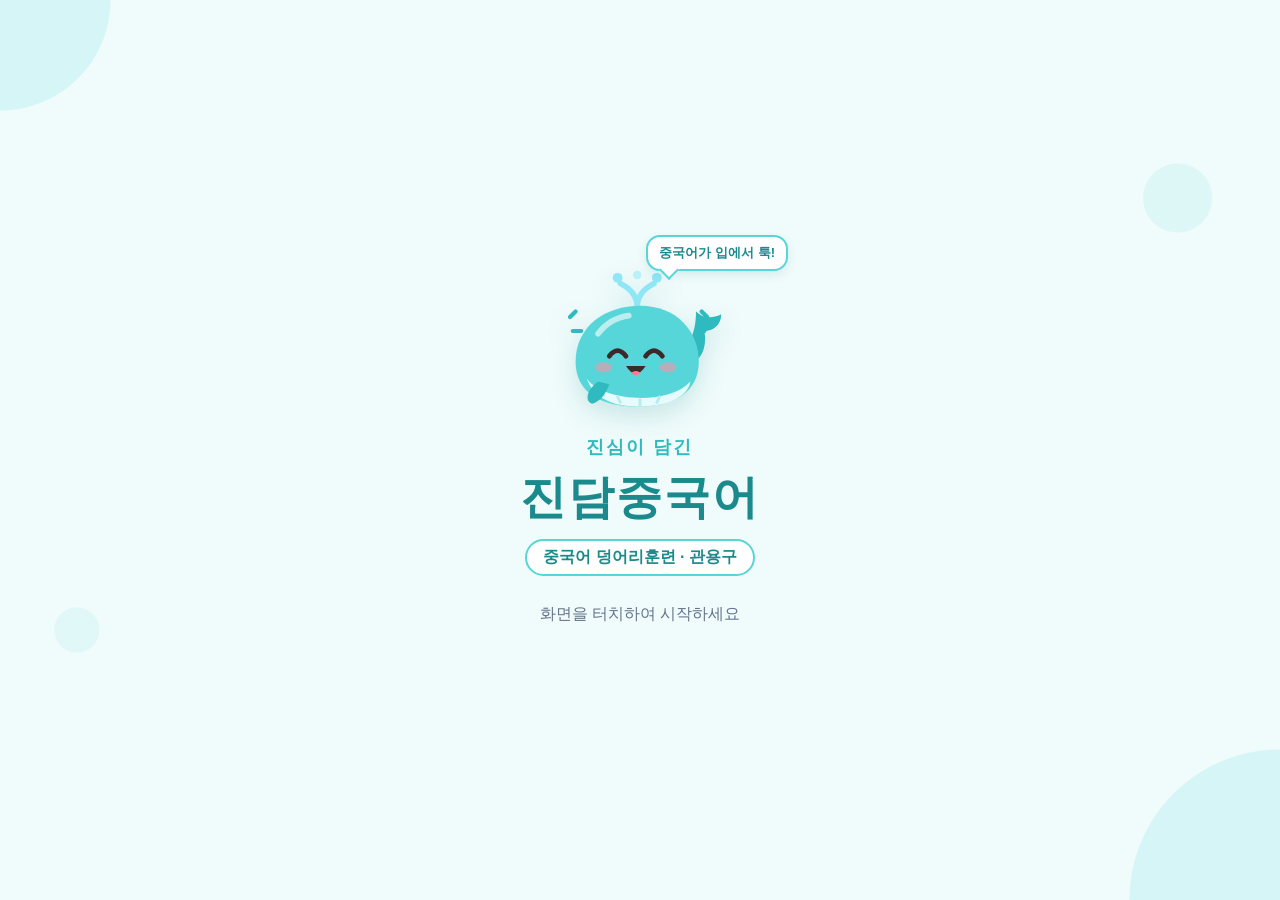
==== commit b6780678: "v2.3: 캐릭터 + 재디자인, WEEK → DAY 1~5 선택 / WEEK 전체 풀기 - 편별 캐릭터(mascot.js): 관용구 아기고래 · 조동사 병아리 · 말버릇 아기여우 " ====
--- a/index.html
+++ b/index.html
@@ -10,19 +10,49 @@
     <title>진담중국어 - 중국어 덩어리 훈련 관용구</title>
     <link rel="stylesheet" href="style.css" />
 
+    <!-- 앱 아이콘 (홈 화면 추가 · 브라우저 탭) -->
+    <link rel="icon" href="icons/favicon.ico" sizes="any" />
+    <link rel="icon" type="image/png" sizes="32x32" href="icons/icon-32.png" />
+    <link rel="apple-touch-icon" sizes="180x180" href="icons/icon-180.png" />
+    <link rel="manifest" href="manifest.webmanifest" />
+    <meta name="apple-mobile-web-app-capable" content="yes" />
+    <meta name="mobile-web-app-capable" content="yes" />
+    <meta name="apple-mobile-web-app-title" content="진담 관용구" />
+    <meta name="apple-mobile-web-app-status-bar-style" content="default" />
+
     <script>
-      // 안드로이드 카카오톡 인앱 브라우저 → 외부 브라우저로 열기
+      // 카카오톡으로 받은 링크 → 외부 브라우저로 자동 전환
+      //  - 안드로이드: 크롬으로 열기 (크롬이 없으면 기본 브라우저)
+      //  - 아이폰: 사파리로 열기 (아이폰 크롬도 사파리 엔진이라 음성이 같음)
       (function () {
-        const ua = navigator.userAgent.toLowerCase();
-        if (ua.indexOf('kakaotalk') > -1 && ua.indexOf('android') > -1) {
+        var ua = navigator.userAgent.toLowerCase();
+        if (ua.indexOf('kakaotalk') === -1) return;
+        var isAndroid = ua.indexOf('android') > -1;
+        var isIOS = /iphone|ipad|ipod/.test(ua);
+        var cleanUrl = location.href.split('#')[0];
+        var openExternal = function (u) {
+          location.href = 'kakaotalk://web/openExternal?url=' + encodeURIComponent(u);
+        };
+
+        if (isAndroid) {
+          // 크롬이 없어서 되돌아온 경우 → 기본 브라우저로
+          if (/[?&]nochrome=1/.test(cleanUrl)) {
+            openExternal(cleanUrl.replace(/[?&]nochrome=1/, ''));
+            return;
+          }
+          var fallback = cleanUrl + (cleanUrl.indexOf('?') > -1 ? '&' : '?') + 'nochrome=1';
           location.href =
-            'kakaotalk://web/openExternal?url=' +
-            encodeURIComponent(window.location.href);
+            'intent://' + cleanUrl.replace(/^https?:\/\//, '') +
+            '#Intent;scheme=' + location.protocol.replace(':', '') +
+            ';package=com.android.chrome;S.browser_fallback_url=' +
+            encodeURIComponent(fallback) + ';end';
+        } else if (isIOS) {
+          openExternal(cleanUrl);
         }
       })();
     </script>
   </head>
-  <body>
+  <body data-mascot="whale" data-store="jindam_gwanyonggu_v2">
     <audio id="bgm-lobby" src="lobby.mp3" loop preload="auto"></audio>
 
     <div id="popup-overlay" class="hidden"></div>
@@ -67,6 +97,16 @@
             🌟 제작 : 진담중국어 전진아<br />
             🌟 개발 : Dukimi
           </div>
+
+          <div class="copyright">
+            <p class="copyright-title">ⓒ 2026 진담중국어. All rights reserved.</p>
+            <p>
+              이 게임의 문장 구성, 학습 설계, 디자인 등 모든 콘텐츠의 저작권은
+              진담중국어에 있습니다. 무단 복제·배포·수정 및 상업적 이용을
+              금합니다.
+            </p>
+            <p class="update-date">최종 업데이트 : 2026. 11. 09 (v2.3)</p>
+          </div>
         </div>
         <div class="popup-actions-row">
           <span class="page-indicator">1 / 2</span>
@@ -78,7 +118,34 @@
 
       <div id="intro-page-2" class="popup-page hidden">
         <h2>📢 새로워진 기능</h2>
+        <p class="update-badge">2026. 11. 09 업데이트 · v2.3</p>
         <div class="intro-scroll-content">
+          <h3 class="intro-sub">📅 DAY 골라 풀기 (NEW)</h3>
+          <p>
+            로비에서 WEEK를 누르면 <strong>DAY 1~5</strong> 중 골라서 조금씩 풀 수
+            있어요. 한 주를 한 번에 풀고 싶으면 📚 WEEK 전체 풀기를 누르세요.
+          </p>
+
+          <h3 class="intro-sub">🐾 새 친구 아기고래 (NEW)</h3>
+          <p>
+            아기고래가 옆에서 함께 훈련해요. 맞히면 기뻐하고, 틀리면 같이
+            아쉬워해요. 로비에서 아기고래를 눌러 보세요!
+          </p>
+
+          <h3 class="intro-sub">👀 정답보기</h3>
+          <p>
+            막히면 화면 왼쪽 아래 👀 정답보기로 정답을 확인할 수 있어요. 단,
+            정답을 본 문장은 <strong>직접 한 번 더 맞혀야</strong> 다음 문장으로
+            넘어갈 수 있어요.
+          </p>
+
+          <h3 class="intro-sub">✋ 끌어다 놓기 & ↩ 뒤로가기</h3>
+          <p>
+            카드를 꾹 눌러 끌면 원하는 자리, 카드와 카드 <strong>사이</strong>에도
+            넣을 수 있어요. 놓은 카드도 끌어서 자리를 옮기거나, 칸 밖으로 빼낼
+            수 있어요. ↩ 뒤로가기 버튼은 마지막에 놓은 카드 1장을 되돌립니다.
+          </p>
+
           <h3 class="intro-sub">💡 힌트 & 부분 정답</h3>
           <p>
             틀리면 맞게 놓은 카드는 그대로 남고, 틀린 카드만 돌아갑니다.
@@ -86,22 +153,28 @@
           </p>
 
           <h3 class="intro-sub">⏰ 시간 초과</h3>
-          <p>시간이 지나면 다시 도전하거나 정답을 보고 넘어갈 수 있어요.</p>
+          <p>시간이 지나면 다시 도전할 수 있어요.</p>
 
           <h3 class="intro-sub">📝 이어하기 & 별점</h3>
           <p>
-            중간에 나가도 이 기기에서 이어서 할 수 있고, 주차별 최고 별점이
+            중간에 나가도 이 기기에서 이어서 할 수 있고, DAY·WEEK별 최고 별점이
             기록됩니다.
           </p>
 
           <h3 class="intro-sub">🔁 오답 다시 풀기 & 🗣️ 말하기 도전</h3>
           <p>
-            한 주를 끝내면 틀린 문장만 다시 풀 수 있고, 한국어만 보고
+            DAY나 WEEK를 끝내면 틀린 문장만 다시 풀 수 있고, 한국어만 보고
             중국어로 말해 보는 말하기 도전도 할 수 있어요.
           </p>
 
           <h3 class="intro-sub">🎙️ 녹음 & 🐢 느리게 듣기</h3>
           <p>정답 화면에서 내 발음을 녹음하고, 원어민 음성 속도를 바꿀 수 있어요.</p>
+
+          <h3 class="intro-sub">💬 카카오톡으로 받은 링크</h3>
+          <p>
+            카카오톡에서 링크를 누르면 자동으로 크롬(아이폰은 사파리)에서
+            열려요. 더 깨끗한 원어민 음성으로 학습할 수 있어요.
+          </p>
 
           <h3 class="intro-sub">📱 안드로이드 기기 이용 안내</h3>
           <p>
@@ -143,11 +216,14 @@
           </p>
         </div>
       </div>
-      <button id="btn-copy-link" class="secondary-btn full-btn">
+      <button id="btn-open-chrome" class="primary-btn full-btn">
+        🌐 크롬으로 바로 열기
+      </button>
+      <button id="btn-copy-link" class="secondary-btn full-btn mt-10">
         🔗 링크 복사하기
       </button>
-      <button id="btn-close-warning" class="primary-btn full-btn mt-10">
-        확인하고 시작하기
+      <button id="btn-close-warning" class="text-btn mt-10">
+        그냥 여기서 시작하기
       </button>
     </div>
 
@@ -168,20 +244,19 @@
 
     <!-- 3. 시간 초과 팝업 -->
     <div id="popup-timeout" class="popup hidden">
+      <div class="popup-mascot" data-mascot-slot="sad"></div>
       <h2 class="timeout-title">⏰ 시간 초과!</h2>
-      <p>천천히 다시 도전해 볼까요?</p>
+      <p>천천히 다시 도전해 볼까요?<br />막히면 왼쪽 아래 <strong>👀 정답보기</strong>를 눌러 보세요.</p>
       <div class="stack-btns">
         <button id="btn-timeout-retry" class="primary-btn full-btn">
           🔁 다시 도전
         </button>
-        <button id="btn-timeout-answer" class="secondary-btn full-btn">
-          👀 정답 보고 넘어가기
-        </button>
       </div>
     </div>
 
     <!-- 4. 정답 팝업 -->
     <div id="popup-success" class="popup hidden">
+      <div id="success-mascot" class="popup-mascot" data-mascot-slot="happy"></div>
       <h2 id="success-title" class="success-title">정답입니다! 🎉</h2>
       <div class="completed-sentence-box">
         <p id="success-korean"></p>
@@ -213,6 +288,7 @@
 
     <!-- 5. 복습(결과) 팝업 -->
     <div id="popup-review" class="popup popup-tall hidden">
+      <div id="review-mascot" class="popup-mascot" data-mascot-slot="cheer"></div>
       <h2 id="review-title">오늘의 복습 📚</h2>
       <div id="review-stars" class="review-stars"></div>
       <div id="review-stats" class="review-stats"></div>
@@ -231,6 +307,7 @@
 
     <!-- 6. 로비로 나가기 확인 팝업 -->
     <div id="popup-exit" class="popup hidden">
+      <div class="popup-mascot small" data-mascot-slot="think"></div>
       <h2>로비로 나갈까요?</h2>
       <p id="exit-desc">지금까지 한 곳은 저장되어 다음에 이어서 할 수 있어요.</p>
       <div class="stack-btns">
@@ -243,6 +320,10 @@
       <!-- 인트로 -->
       <section id="screen-intro" class="screen active">
         <div class="intro-content">
+          <div class="intro-mascot">
+            <div class="speech">중국어가 입에서 툭!</div>
+            <div class="mascot-big" data-mascot-slot="happy"></div>
+          </div>
           <p class="pre-title">진심이 담긴</p>
           <h1 class="logo-title">진담중국어</h1>
           <p class="intro-course">중국어 덩어리훈련 · 관용구</p>
@@ -254,8 +335,12 @@
       <section id="screen-lobby" class="screen">
         <div class="lobby-wrap">
           <header class="lobby-header">
-            <p class="pre-title small">진담중국어 덩어리훈련</p>
-            <h1 class="lobby-title">관용구</h1>
+            <button id="lobby-mascot" class="lobby-mascot" data-mascot-slot="idle" aria-label="아기고래"></button>
+            <div class="lobby-head-text">
+              <p class="pre-title small">진담중국어 덩어리훈련</p>
+              <h1 class="lobby-title">관용구</h1>
+              <p id="lobby-greet" class="lobby-greet">오늘도 한 덩어리씩 말해 볼까요?</p>
+            </div>
           </header>
           <div id="day-buttons" class="grid-container"></div>
           <div class="lobby-settings">
@@ -263,6 +348,7 @@
             <button id="btn-toggle-pinyin-lobby" class="chip-btn">병음 ON</button>
             <button id="btn-open-intro" class="chip-btn">ⓘ 게임 소개</button>
           </div>
+          <p class="lobby-footer">ⓒ 2026 진담중국어 · v2.3 (2026.11.09)</p>
         </div>
       </section>
 
@@ -288,6 +374,7 @@
               <span id="retry-badge" class="badge badge-retry hidden">🔁 오답 복습</span>
             </div>
             <div class="korean-box">
+              <div id="game-mascot" class="game-mascot" data-mascot-slot="idle"></div>
               <h2 id="korean-sentence">한국어 문장</h2>
             </div>
             <div class="timer-track">
@@ -297,7 +384,7 @@
 
           <div class="game-board">
             <div id="answer-slots" class="slots-container">
-              <span class="slots-placeholder">카드를 순서대로 눌러 문장을 완성하세요</span>
+              <span class="slots-placeholder">카드를 누르거나 끌어다 놓아 문장을 완성하세요</span>
             </div>
           </div>
 
@@ -307,8 +394,12 @@
 
           <div class="game-tools">
             <button id="btn-hint" class="tool-btn">💡 힌트</button>
+            <button id="btn-undo" class="tool-btn">↩ 뒤로가기</button>
             <button id="btn-clear" class="tool-btn">↺ 다시 놓기</button>
             <button id="btn-toggle-pinyin" class="tool-btn">병음 ON</button>
+          </div>
+          <div class="game-footer">
+            <button id="btn-reveal" class="reveal-btn">👀 정답보기</button>
           </div>
         </div>
       </section>
@@ -328,6 +419,7 @@
           <p class="speak-instruction">한국어를 보고 <strong>중국어로 먼저 소리 내어</strong> 말한 뒤 정답을 확인하세요.</p>
 
           <div class="speak-card">
+            <div id="speak-mascot" class="speak-mascot" data-mascot-slot="think"></div>
             <p id="speak-korean" class="speak-korean"></p>
             <div id="speak-answer" class="speak-answer hidden">
               <p id="speak-chinese" class="speak-chinese"></p>
@@ -351,6 +443,7 @@
 
     <div id="toast" class="toast hidden"></div>
 
+    <script src="mascot.js"></script>
     <script src="data.js"></script>
     <script src="script.js"></script>
   </body>
--- a/style.css
+++ b/style.css
@@ -1,13 +1,31 @@
-/* --- 변수 설정 (관용구 시안/민트 블루 테마) --- */
+/* --- 테마: 관용구 (시안/민트 블루) --- */
 :root {
-  --main-color: #57d6d9; /* 메인 시안/민트 블루 */
-  --main-dark: #1b8a8c; /* 글씨 가독성을 위한 짙은 청록색 */
+  --main-color: #57d6d9;
+  --main-rgb: 87, 214, 217;
+  --main-dark: #1b8a8c;
+  --dark-rgb: 27, 138, 140;
   --main-deep: #2fbabf;
-  --bg-color: #f0fbfb; /* 아주 연한 민트빛 배경 */
+  --bg-color: #f0fbfb;
+  --bg-blob: #d6f5f6;
   --text-color: #1e293b;
+  --slot-bg: #d8f4f5;
+  --success-title: #0ea5e9;
+  --recorder-bg: #e0f7f8;
+  --line: #e3f1f2;
+  --grad-a: #7fe3e5;
+  --grad-b: #2fbabf;
+  --grad-done-a: #5fd3b0;
+  --grad-done-b: #1b8a8c;
+  --soft: #eef7f8;
+  --track: #edf5f6;
+  --track2: #dbeff0;
+  --muted-accent: #b6d9da;
+  --slot-border: #90e0e2;
+  --placeholder: #7aa9ab;
+  --card-shadow: #a9e7e9;
+  --dash: #bfeef0;
   --sub-text: #64748b;
   --card-bg: #ffffff;
-  --slot-bg: #d8f4f5;
   --ok: #10b981;
   --ok-bg: #ecfdf5;
   --bad: #ef4444;
@@ -124,7 +142,7 @@
   border: none;
   border-radius: 30px;
   font-weight: bold;
-  box-shadow: 0 4px 10px rgba(87, 214, 217, 0.4);
+  box-shadow: 0 4px 10px rgba(var(--main-rgb), 0.4);
   cursor: pointer;
   transition: transform 0.1s;
 }
@@ -208,7 +226,7 @@
   color: #475569;
 }
 .success-title {
-  color: #0ea5e9 !important;
+  color: var(--success-title) !important;
 }
 .success-title.revealed {
   color: #f59e0b !important;
@@ -254,7 +272,7 @@
 .recorder-box {
   margin-top: 12px;
   padding: 12px;
-  background: #e0f7f8;
+  background: var(--recorder-bg);
   border-radius: 12px;
 }
 .recorder-guide {
@@ -436,7 +454,13 @@
   padding: calc(24px + var(--safe-top)) 20px calc(24px + var(--safe-bottom));
   display: flex;
   flex-direction: column;
-  justify-content: center;
+  justify-content: flex-start;
+}
+.lobby-wrap > :first-child {
+  margin-top: auto;
+}
+.lobby-wrap > :last-child {
+  margin-bottom: auto;
 }
 .lobby-header {
   text-align: center;
@@ -449,60 +473,131 @@
   letter-spacing: 2px;
 }
 .grid-container {
-  display: grid;
-  grid-template-columns: repeat(2, 1fr);
+  display: flex;
+  flex-direction: column;
+  gap: 12px;
+  width: 100%;
+}
+.week-card {
+  display: flex;
+  align-items: center;
   gap: 14px;
   width: 100%;
-}
-.week-btn {
-  position: relative;
-  padding: 16px 10px 14px;
-  border: 2px solid var(--main-color);
+  padding: 14px 14px 14px 14px;
+  background: #fff;
+  border: 1px solid var(--line);
+  border-radius: 20px;
+  box-shadow: 0 6px 18px rgba(var(--dark-rgb), 0.08);
+  cursor: pointer;
+  text-align: left;
+  transition: transform 0.12s, box-shadow 0.12s;
+}
+.week-card:active {
+  transform: scale(0.98);
+  box-shadow: 0 2px 8px rgba(var(--dark-rgb), 0.1);
+}
+.wk-num {
+  flex-shrink: 0;
+  width: 58px;
+  height: 58px;
   border-radius: 16px;
-  background-color: var(--card-bg);
-  color: var(--main-dark);
-  cursor: pointer;
-  box-shadow: 0 4px 0 var(--main-color);
-  transition: transform 0.1s, box-shadow 0.1s;
+  background: linear-gradient(145deg, var(--grad-a) 0%, var(--grad-b) 100%);
+  color: #fff;
   display: flex;
   flex-direction: column;
   align-items: center;
-  gap: 4px;
-}
-.week-btn:active {
-  transform: translateY(4px);
-  box-shadow: 0 0 0 var(--main-color);
-}
-.week-btn .w-name {
-  font-size: 20px;
+  justify-content: center;
+  line-height: 1;
+  box-shadow: inset 0 -3px 0 rgba(0, 0, 0, 0.08);
+}
+.wk-num small {
+  font-size: 9px;
+  font-weight: 800;
+  letter-spacing: 1.5px;
+  opacity: 0.9;
+  margin-bottom: 3px;
+}
+.wk-num b {
+  font-size: 24px;
   font-weight: 900;
 }
-.week-btn .w-count {
-  font-size: 12px;
-  color: var(--sub-text);
-  font-weight: 600;
-}
-.week-btn .w-stars {
-  font-size: 16px;
-  letter-spacing: 2px;
-  color: #e2e8f0;
-}
-.week-btn .w-stars .on {
-  color: var(--star);
-}
-.week-btn .w-resume {
-  position: absolute;
-  top: -9px;
-  right: -6px;
-  background: #f59e0b;
-  color: #fff;
+.week-card.cleared .wk-num {
+  background: linear-gradient(145deg, var(--grad-done-a) 0%, var(--grad-done-b) 100%);
+}
+.wk-body {
+  flex: 1;
+  min-width: 0;
+  display: flex;
+  flex-direction: column;
+  gap: 5px;
+}
+.wk-top {
+  display: flex;
+  align-items: center;
+  gap: 8px;
+}
+.wk-title {
+  font-size: 17px;
+  font-weight: 900;
+  color: var(--text-color);
+  letter-spacing: 0.3px;
+}
+.wk-status {
   font-size: 11px;
   font-weight: 800;
   padding: 3px 8px;
   border-radius: 10px;
-}
-.week-btn.cleared {
-  background: linear-gradient(180deg, #fff 0%, #e8fbfb 100%);
+  background: var(--soft);
+  color: var(--main-dark);
+  white-space: nowrap;
+}
+.wk-status.resume {
+  background: #fff4e0;
+  color: #c2410c;
+}
+.wk-status.done {
+  background: #e7f8f1;
+  color: #047857;
+}
+.wk-meta {
+  font-size: 12px;
+  color: var(--sub-text);
+  font-weight: 600;
+}
+.wk-bar {
+  display: block;
+  height: 5px;
+  border-radius: 4px;
+  background: var(--track);
+  overflow: hidden;
+}
+.wk-bar i {
+  display: block;
+  height: 100%;
+  border-radius: 4px;
+  background: linear-gradient(90deg, var(--grad-a), var(--grad-b));
+}
+.wk-side {
+  flex-shrink: 0;
+  display: flex;
+  align-items: center;
+  gap: 6px;
+}
+.wk-stars {
+  display: flex;
+  flex-direction: column;
+  font-size: 12px;
+  line-height: 1.15;
+  color: #e2e8f0;
+}
+.wk-stars .on {
+  color: var(--star);
+}
+.wk-arrow {
+  font-size: 26px;
+  color: var(--muted-accent);
+  font-weight: 300;
+  line-height: 1;
 }
 .lobby-settings {
   display: flex;
@@ -569,7 +664,7 @@
 .timer-track {
   width: 100%;
   height: 8px;
-  background: #dbeff0;
+  background: var(--track2);
   border-radius: 6px;
   overflow: hidden;
   margin-bottom: 14px;
@@ -643,7 +738,7 @@
   border: 2px solid var(--main-color);
   border-radius: 16px;
   padding: 16px;
-  box-shadow: 0 4px 10px rgba(87, 214, 217, 0.15);
+  box-shadow: 0 4px 10px rgba(var(--main-rgb), 0.15);
   min-height: 76px;
   display: flex;
   align-items: center;
@@ -672,7 +767,7 @@
   background: var(--slot-bg);
   border-radius: 16px;
   margin-bottom: 18px;
-  border: 2px dashed #90e0e2;
+  border: 2px dashed var(--slot-border);
   transition: border-color 0.2s, background-color 0.2s;
 }
 .slots-container.all-correct {
@@ -682,7 +777,7 @@
 }
 .slots-placeholder {
   font-size: 13px;
-  color: #7aa9ab;
+  color: var(--placeholder);
   font-weight: 600;
 }
 .words-container {
@@ -701,7 +796,7 @@
   background-color: var(--card-bg);
   border: 2px solid var(--main-color);
   border-radius: 12px;
-  box-shadow: 0 4px 0 #a9e7e9;
+  box-shadow: 0 4px 0 var(--card-shadow);
   cursor: pointer;
   transition: transform 0.1s, opacity 0.15s, background-color 0.2s, border-color 0.2s;
   min-width: 60px;
@@ -766,10 +861,54 @@
   display: none;
 }
 
+/* --- 드래그로 끼워 넣기 --- */
+.word-card {
+  touch-action: none; /* 카드 위에서 끌 때 화면이 스크롤되지 않도록 */
+  -webkit-touch-callout: none;
+}
+.word-card.drag-origin {
+  opacity: 0.3;
+}
+.word-card.used.drag-origin {
+  visibility: hidden;
+}
+.drag-ghost {
+  position: fixed;
+  left: 0;
+  top: 0;
+  z-index: 500;
+  pointer-events: none;
+  will-change: transform;
+}
+.drag-ghost .word-card {
+  animation: none;
+  transition: none;
+  opacity: 0.95;
+  box-shadow: 0 10px 22px rgba(0, 0, 0, 0.18);
+}
+.slots-container.drag-over {
+  border-style: solid;
+  border-color: var(--main-dark);
+}
+.drop-marker {
+  flex: 0 0 4px;
+  width: 4px;
+  align-self: stretch;
+  min-height: 40px;
+  margin: 0 -5.5px; /* 줄 간격(gap)을 상쇄해서 카드가 밀리지 않게 */
+  border-radius: 2px;
+  background: var(--main-dark);
+  animation: pulse 0.8s infinite;
+}
+.dense .drop-marker {
+  margin: 0 -5px;
+}
+
 .game-tools {
   display: flex;
+  flex-wrap: wrap;
   justify-content: center;
-  gap: 8px;
+  gap: 6px;
   margin-top: auto;
   padding-top: 20px;
 }
@@ -777,11 +916,35 @@
   background: #fff;
   border: 1.5px solid #cbd5e1;
   color: #475569;
-  font-size: 14px;
+  font-size: 13px;
   font-weight: 700;
-  padding: 9px 14px;
+  padding: 9px 10px;
   border-radius: 18px;
   cursor: pointer;
+  white-space: nowrap;
+}
+@media (max-width: 360px) {
+  .tool-btn { font-size: 12px; padding: 8px 8px; }
+}
+/* 왼쪽 아래 정답보기 */
+.game-footer {
+  display: flex;
+  justify-content: flex-start;
+  padding-top: 12px;
+}
+.reveal-btn {
+  background: transparent;
+  border: 1.5px dashed #cbd5e1;
+  color: #64748b;
+  font-size: 13px;
+  font-weight: 700;
+  padding: 7px 12px;
+  border-radius: 16px;
+  cursor: pointer;
+  white-space: nowrap;
+}
+.reveal-btn:active {
+  transform: scale(0.95);
 }
 .tool-btn:active {
   transform: scale(0.95);
@@ -821,7 +984,7 @@
   align-items: center;
   justify-content: center;
   text-align: center;
-  box-shadow: 0 6px 16px rgba(87, 214, 217, 0.18);
+  box-shadow: 0 6px 16px rgba(var(--main-rgb), 0.18);
 }
 .speak-korean {
   font-size: 21px;
@@ -832,7 +995,7 @@
 .speak-answer {
   margin-top: 18px;
   padding-top: 16px;
-  border-top: 2px dashed #bfeef0;
+  border-top: 2px dashed var(--dash);
   width: 100%;
   animation: pop-in 0.2s ease-out;
 }
@@ -1015,3 +1178,412 @@
   .word-card .hanzi { font-size: 24px; }
   .dense .word-card .hanzi { font-size: 20px; }
 }
+
+/* --- 저작권 / 업데이트 --- */
+.copyright {
+  margin-top: 14px;
+  padding-top: 12px;
+  border-top: 1px solid #e2e8f0;
+  font-size: 12px;
+  color: #64748b;
+  line-height: 1.55;
+}
+.intro-scroll-content .copyright p {
+  margin-bottom: 4px;
+}
+.copyright-title {
+  font-weight: 800;
+  color: #475569;
+}
+.update-date {
+  color: var(--main-dark);
+  font-weight: 700;
+}
+.update-badge {
+  display: inline-block;
+  align-self: center;
+  font-size: 12px !important;
+  font-weight: 800;
+  color: var(--main-dark) !important;
+  background: var(--bg-color);
+  border: 1px solid var(--dash);
+  padding: 3px 10px;
+  border-radius: 12px;
+  margin: -4px 0 10px;
+}
+.lobby-footer {
+  text-align: center;
+  font-size: 11px;
+  color: #94a3b8;
+  margin-top: 16px;
+}
+
+/* =========================================================
+   v2.3 — 캐릭터 · 배경 · WEEK/DAY 로비
+   ========================================================= */
+
+/* --- 배경: 테마색 동글 무늬 --- */
+body {
+  background:
+    radial-gradient(circle at 0% 0%, var(--bg-blob) 0 110px, transparent 111px),
+    radial-gradient(circle at 100% 100%, var(--bg-blob) 0 150px, transparent 151px),
+    radial-gradient(circle at 92% 22%, rgba(var(--main-rgb), 0.12) 0 34px, transparent 35px),
+    radial-gradient(circle at 6% 70%, rgba(var(--main-rgb), 0.1) 0 22px, transparent 23px),
+    var(--bg-color);
+}
+#screen-game.is-final {
+  background-color: rgba(254, 242, 242, 0.85);
+}
+
+/* --- 캐릭터 공통 --- */
+.mascot-svg {
+  display: block;
+  width: 100%;
+  height: 100%;
+  overflow: visible;
+}
+[data-mascot-slot] {
+  flex-shrink: 0;
+}
+.m-bump {
+  animation: m-bump 0.45s ease-out;
+}
+.m-spout {
+  animation: m-spout 1.6s ease-in-out infinite;
+  transform-origin: 58px 34px;
+}
+.m-sparkle {
+  animation: m-twinkle 1s ease-in-out infinite;
+}
+.m-float {
+  animation: m-float 1.4s ease-in-out infinite;
+}
+.mood-sad {
+  animation: m-droop 1.2s ease-in-out infinite;
+}
+@keyframes m-bump {
+  0% { transform: scale(0.85) translateY(4px); }
+  60% { transform: scale(1.08) translateY(-4px); }
+  100% { transform: scale(1) translateY(0); }
+}
+@keyframes m-spout {
+  0%, 100% { transform: scaleY(1); }
+  50% { transform: scaleY(1.15) translateY(-2px); }
+}
+@keyframes m-twinkle {
+  0%, 100% { opacity: 1; }
+  50% { opacity: 0.35; }
+}
+@keyframes m-float {
+  0%, 100% { transform: translateY(0); }
+  50% { transform: translateY(-4px); }
+}
+@keyframes m-droop {
+  0%, 100% { transform: translateY(0); }
+  50% { transform: translateY(2px); }
+}
+
+/* --- 인트로 --- */
+.intro-mascot {
+  position: relative;
+  width: 168px;
+  height: 168px;
+  margin: 0 auto 6px;
+}
+.mascot-big {
+  width: 100%;
+  height: 100%;
+  filter: drop-shadow(0 10px 12px rgba(var(--dark-rgb), 0.18));
+}
+.speech {
+  position: absolute;
+  z-index: 2;
+  top: -26px;
+  right: -64px;
+  background: #fff;
+  color: var(--main-dark);
+  font-size: 13px;
+  font-weight: 800;
+  padding: 7px 11px;
+  border-radius: 14px;
+  border: 2px solid var(--main-color);
+  white-space: nowrap;
+  box-shadow: 0 4px 10px rgba(var(--dark-rgb), 0.12);
+}
+.speech::after {
+  content: '';
+  position: absolute;
+  left: 14px;
+  bottom: -8px;
+  width: 12px;
+  height: 12px;
+  background: #fff;
+  border-right: 2px solid var(--main-color);
+  border-bottom: 2px solid var(--main-color);
+  transform: rotate(45deg);
+}
+
+/* --- 로비 헤더 --- */
+.lobby-header {
+  display: flex;
+  align-items: center;
+  gap: 12px;
+  text-align: left;
+  background: #fff;
+  border-radius: 24px;
+  padding: 12px 16px 12px 10px;
+  box-shadow: 0 8px 22px rgba(var(--dark-rgb), 0.1);
+  border: 1px solid var(--line);
+  margin-bottom: 18px;
+}
+.lobby-mascot {
+  width: 86px;
+  height: 86px;
+  border: none;
+  background: radial-gradient(circle at 50% 60%, var(--bg-blob) 0 60%, transparent 61%);
+  border-radius: 50%;
+  padding: 2px;
+  cursor: pointer;
+}
+.lobby-mascot:active {
+  transform: scale(0.94);
+}
+.lobby-head-text {
+  min-width: 0;
+}
+.lobby-header .pre-title.small {
+  margin-bottom: 0;
+}
+.lobby-title {
+  font-size: 30px;
+  line-height: 1.15;
+}
+.lobby-greet {
+  margin-top: 6px;
+  font-size: 13px;
+  font-weight: 700;
+  color: var(--sub-text);
+  word-break: keep-all;
+}
+
+/* --- WEEK 카드 + DAY 패널 --- */
+.week-block {
+  background: #fff;
+  border: 1px solid var(--line);
+  border-radius: 20px;
+  box-shadow: 0 6px 18px rgba(var(--dark-rgb), 0.08);
+  overflow: hidden;
+  transition: box-shadow 0.2s;
+}
+.week-block.open {
+  border-color: var(--main-color);
+  box-shadow: 0 10px 26px rgba(var(--dark-rgb), 0.14);
+}
+.week-block .week-card {
+  border: none;
+  border-radius: 0;
+  box-shadow: none;
+  background: transparent;
+}
+.week-block .week-card:active {
+  box-shadow: none;
+}
+.wk-arrow {
+  display: inline-block;
+  transition: transform 0.2s;
+}
+.week-block.open .wk-arrow {
+  transform: rotate(90deg);
+  color: var(--main-dark);
+}
+.week-panel {
+  display: none;
+  padding: 2px 14px 14px;
+}
+.week-block.open .week-panel {
+  display: block;
+  animation: panel-in 0.2s ease-out;
+}
+@keyframes panel-in {
+  from { opacity: 0; transform: translateY(-6px); }
+  to { opacity: 1; transform: translateY(0); }
+}
+.day-grid {
+  display: grid;
+  grid-template-columns: repeat(var(--cols, 5), 1fr);
+  gap: 7px;
+  margin-bottom: 10px;
+}
+.day-chip {
+  position: relative;
+  display: flex;
+  flex-direction: column;
+  align-items: center;
+  justify-content: center;
+  gap: 1px;
+  min-height: 74px;
+  padding: 8px 2px 7px;
+  background: var(--soft);
+  border: 2px solid transparent;
+  border-radius: 16px;
+  color: var(--main-dark);
+  cursor: pointer;
+  transition: transform 0.1s;
+}
+.day-chip:active {
+  transform: scale(0.94);
+}
+.day-chip small {
+  font-size: 9px;
+  font-weight: 800;
+  letter-spacing: 1px;
+  opacity: 0.8;
+}
+.day-chip b {
+  font-size: 22px;
+  font-weight: 900;
+  line-height: 1.05;
+}
+.day-stars {
+  font-size: 10px;
+  font-weight: 700;
+  color: var(--sub-text);
+  white-space: nowrap;
+  letter-spacing: -0.2px;
+}
+.day-stars span {
+  color: #d9dee5;
+  font-size: 11px;
+}
+.day-stars span.on {
+  color: var(--star);
+}
+.day-chip.done {
+  background: linear-gradient(160deg, var(--grad-a), var(--grad-b));
+  color: #fff;
+}
+.day-chip.done .day-stars span {
+  color: rgba(255, 255, 255, 0.45);
+}
+.day-chip.done .day-stars span.on {
+  color: #fff3a6;
+  text-shadow: 0 1px 2px rgba(0, 0, 0, 0.15);
+}
+.day-chip.done::after {
+  content: '✓';
+  position: absolute;
+  top: -5px;
+  right: -4px;
+  width: 18px;
+  height: 18px;
+  border-radius: 50%;
+  background: var(--ok);
+  color: #fff;
+  font-size: 11px;
+  font-weight: 900;
+  line-height: 18px;
+  text-align: center;
+  box-shadow: 0 2px 4px rgba(0, 0, 0, 0.15);
+}
+.day-chip.resume {
+  border-color: #f59e0b;
+  background: #fff8eb;
+}
+.day-chip.resume .day-stars {
+  color: #c2410c;
+  font-weight: 800;
+}
+.week-all-btn {
+  display: flex;
+  align-items: center;
+  gap: 10px;
+  width: 100%;
+  padding: 11px 14px;
+  border: 2px dashed var(--slot-border);
+  border-radius: 16px;
+  background: var(--bg-color);
+  color: var(--text-color);
+  text-align: left;
+  cursor: pointer;
+}
+.week-all-btn:active {
+  transform: scale(0.98);
+}
+.week-all-btn.done {
+  border-style: solid;
+  border-color: var(--main-color);
+}
+.wa-icon {
+  font-size: 22px;
+}
+.wa-text {
+  flex: 1;
+  display: flex;
+  flex-direction: column;
+  min-width: 0;
+}
+.wa-text b {
+  font-size: 15px;
+  font-weight: 900;
+  color: var(--main-dark);
+}
+.wa-text small {
+  font-size: 12px;
+  font-weight: 600;
+  color: var(--sub-text);
+}
+.wa-stars {
+  font-size: 14px;
+  color: #d9dee5;
+  white-space: nowrap;
+}
+.wa-stars .on {
+  color: var(--star);
+}
+
+/* --- 게임 화면 캐릭터 --- */
+.korean-box {
+  position: relative;
+  padding-left: 58px;
+  min-height: 86px;
+}
+.game-mascot {
+  position: absolute;
+  left: 2px;
+  bottom: 4px;
+  width: 56px;
+  height: 56px;
+}
+#korean-sentence {
+  flex: 1;
+}
+
+/* --- 팝업 캐릭터 --- */
+.popup-mascot {
+  width: 84px;
+  height: 84px;
+  margin: -4px auto 2px;
+}
+.popup-mascot.small {
+  width: 64px;
+  height: 64px;
+}
+
+/* --- 말하기 도전 캐릭터 --- */
+.speak-mascot {
+  width: 72px;
+  height: 72px;
+  margin-bottom: 8px;
+}
+
+@media (max-height: 700px) {
+  .intro-mascot { width: 130px; height: 130px; }
+  .popup-mascot { width: 64px; height: 64px; }
+  .lobby-mascot { width: 70px; height: 70px; }
+}
+@media (max-width: 360px) {
+  .day-chip b { font-size: 19px; }
+  .day-chip { min-height: 66px; }
+  .day-grid { gap: 5px; }
+  .speech { right: -40px; }
+}
